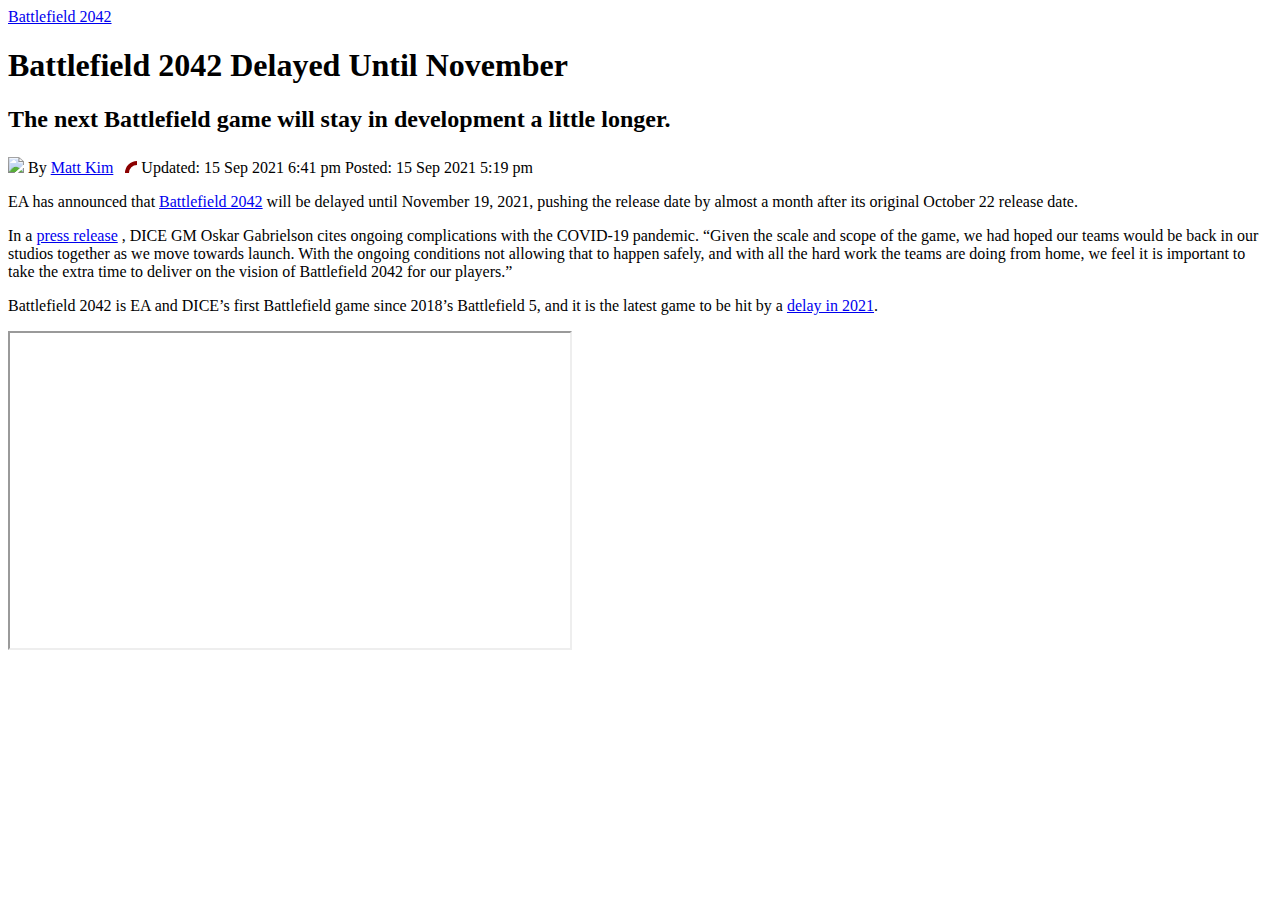
==== index.html @ d9a2b5fd "My First Commit" ====
<!DOCTYPE html>
<html lang="en">
  <head>
    <title>Battlefield 2042 Delayed Until November - IGN</title>
    <meta charset="UTF-8" />
  </head>
  <body>
    <a href="https://www.ign.com/games/battlefield-2042">Battlefield 2042</a>
    <h1>Battlefield 2042 Delayed Until November</h1>
    <h2>The next Battlefield game will stay in development a little longer.</h2>
    <p>
      <img src="https://assets-prd.ignimgs.com/avatars/5d1a5cf4fad1f30b0c431809/YZ4A2119-1588349899392.jpg?fit=crop&width=39&height=39" />
      By <a href="https://www.ign.com/person/IGNMattk">Matt Kim</a>
      <g></g>
      <svg width="20" height="20">
        <circle cx="20" cy="20" r="10" stroke="darkred" stroke-width="4" fill="white" />
      </svg>
      <span>Updated: 15 Sep 2021 6:41 pm</span>
      <i></i>
      <span>Posted: 15 Sep 2021 5:19 pm</span>
    </p>
    <div id="divider"></div>
    <p>
      EA has announced that <a href="https://www.ign.com/games/battlefield-2042">Battlefield 2042</a> will be delayed until November 19, 
      2021, pushing the release date by almost a month after its original October 22 release date.
    </p>
    <p>
      In a 
      <a href='https://ir.ea.com/press-releases/press-release-details/2021/Electronic-Arts-Announces-Battlefield-2042-Is-Now-Set-to-Launch-Worldwide-on-November-19-2021/default.aspx'>press release</a>
      , DICE GM Oskar Gabrielson cites ongoing complications with the COVID-19 pandemic. “Given the scale
      and scope of the game, we had hoped our teams would be back in our studios together as we move towards launch. With 
      the ongoing conditions not allowing that to happen safely, and with all the hard work the teams are doing from home, 
      we feel it is important to take the extra time to deliver on the vision of Battlefield 2042 for our players.”
    </p>
    <p>  
      Battlefield 2042 is EA and DICE’s first Battlefield game since 2018’s Battlefield 5, and it is the latest game to 
      be hit by a <a href="www.ign.com/articles/video-game-delays-2021-are-worse-covid">delay in 2021</a>.
    </p>
    <!-- <video width="320" height="240" src="https://www.youtube.com/watch?v=WomAGoEh-Ss&ab_channel=Battlefield" thumbnail="https://i.ytimg.com/vi/WomAGoEh-Ss/hq720.jpg?sqp=-oaymwEcCNAFEJQDSFXyq4qpAw4IARUAAIhCGAFwAcABBg==&rs=AOn4CLC_Q8N8CbV4AF9X8fu3vHUUQF7iDQ"></video>-->
    <iframe 
      width="560" height="315" src="https://www.youtube.com/embed/WomAGoEh-Ss" title="Battlefield 2042 - 
      Desert Storm Gameplay Trailer"
    >
    </iframe>
  </body>
</html>
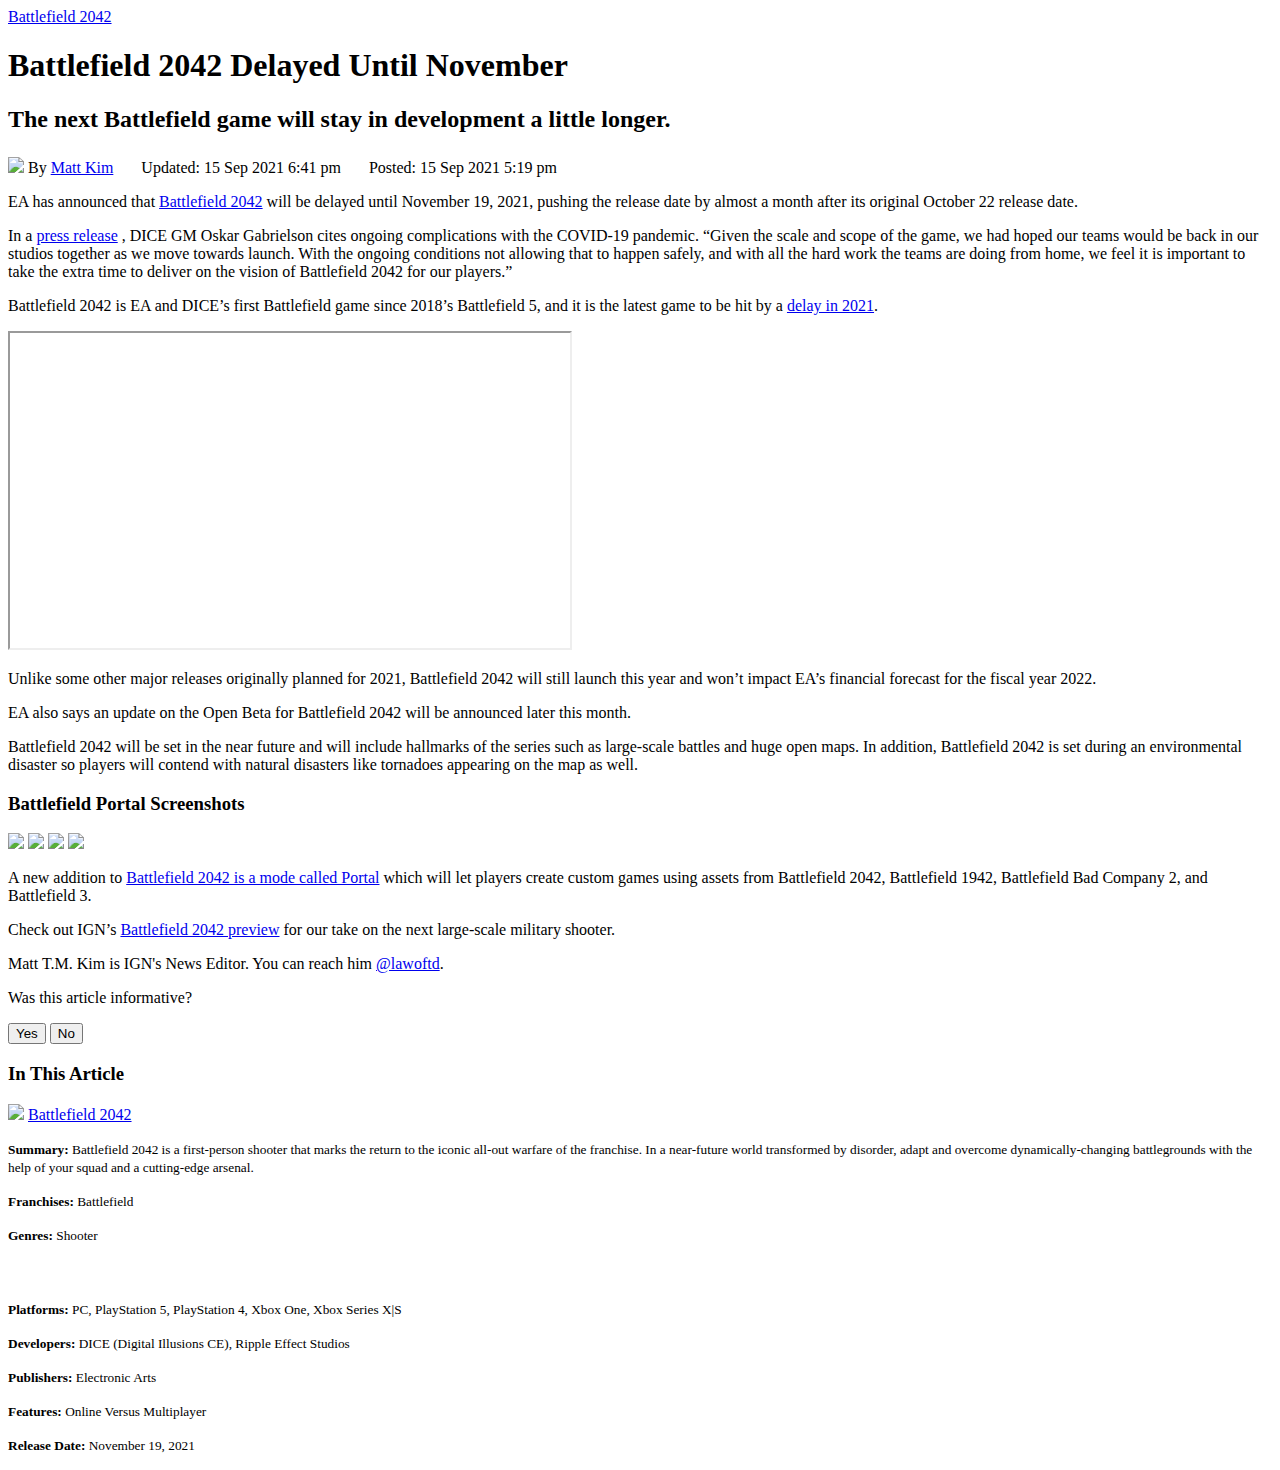
==== commit c3f10eaa: "Added missing tags" ====
--- a/index.html
+++ b/index.html
@@ -5,42 +5,131 @@
     <meta charset="UTF-8" />
   </head>
   <body>
-    <a href="https://www.ign.com/games/battlefield-2042">Battlefield 2042</a>
-    <h1>Battlefield 2042 Delayed Until November</h1>
-    <h2>The next Battlefield game will stay in development a little longer.</h2>
-    <p>
-      <img src="https://assets-prd.ignimgs.com/avatars/5d1a5cf4fad1f30b0c431809/YZ4A2119-1588349899392.jpg?fit=crop&width=39&height=39" />
-      By <a href="https://www.ign.com/person/IGNMattk">Matt Kim</a>
-      <g></g>
-      <svg width="20" height="20">
-        <circle cx="20" cy="20" r="10" stroke="darkred" stroke-width="4" fill="white" />
-      </svg>
-      <span>Updated: 15 Sep 2021 6:41 pm</span>
-      <i></i>
-      <span>Posted: 15 Sep 2021 5:19 pm</span>
-    </p>
-    <div id="divider"></div>
-    <p>
-      EA has announced that <a href="https://www.ign.com/games/battlefield-2042">Battlefield 2042</a> will be delayed until November 19, 
-      2021, pushing the release date by almost a month after its original October 22 release date.
-    </p>
-    <p>
-      In a 
-      <a href='https://ir.ea.com/press-releases/press-release-details/2021/Electronic-Arts-Announces-Battlefield-2042-Is-Now-Set-to-Launch-Worldwide-on-November-19-2021/default.aspx'>press release</a>
-      , DICE GM Oskar Gabrielson cites ongoing complications with the COVID-19 pandemic. “Given the scale
-      and scope of the game, we had hoped our teams would be back in our studios together as we move towards launch. With 
-      the ongoing conditions not allowing that to happen safely, and with all the hard work the teams are doing from home, 
-      we feel it is important to take the extra time to deliver on the vision of Battlefield 2042 for our players.”
-    </p>
-    <p>  
-      Battlefield 2042 is EA and DICE’s first Battlefield game since 2018’s Battlefield 5, and it is the latest game to 
-      be hit by a <a href="www.ign.com/articles/video-game-delays-2021-are-worse-covid">delay in 2021</a>.
-    </p>
-    <!-- <video width="320" height="240" src="https://www.youtube.com/watch?v=WomAGoEh-Ss&ab_channel=Battlefield" thumbnail="https://i.ytimg.com/vi/WomAGoEh-Ss/hq720.jpg?sqp=-oaymwEcCNAFEJQDSFXyq4qpAw4IARUAAIhCGAFwAcABBg==&rs=AOn4CLC_Q8N8CbV4AF9X8fu3vHUUQF7iDQ"></video>-->
-    <iframe 
-      width="560" height="315" src="https://www.youtube.com/embed/WomAGoEh-Ss" title="Battlefield 2042 - 
-      Desert Storm Gameplay Trailer"
-    >
-    </iframe>
+    <header></header>
+    <article>
+      <a href="https://www.ign.com/games/battlefield-2042">Battlefield 2042</a>
+      <h1>Battlefield 2042 Delayed Until November</h1>
+      <h2>The next Battlefield game will stay in development a little longer.</h2>
+      <p>
+        <img src="https://assets-prd.ignimgs.com/avatars/5d1a5cf4fad1f30b0c431809/YZ4A2119-1588349899392.jpg?fit=crop&width=39&height=39" />
+        By <a href="https://www.ign.com/person/IGNMattk">Matt Kim</a>
+        <g></g>
+        <svg width="20" height="20"></svg>
+        <span>Updated: 15 Sep 2021 6:41 pm</span>
+        <svg width="20" height="20"></svg>
+        <span>Posted: 15 Sep 2021 5:19 pm</span>
+      </p>
+      <div class="divider"></div>
+      <p>
+        EA has announced that <a href="https://www.ign.com/games/battlefield-2042">Battlefield 2042</a> will be delayed until November 19, 
+        2021, pushing the release date by almost a month after its original October 22 release date.
+      </p>
+      <p>
+        In a 
+        <a href='https://ir.ea.com/press-releases/press-release-details/2021/Electronic-Arts-Announces-Battlefield-2042-Is-Now-Set-to-Launch-Worldwide-on-November-19-2021/default.aspx'>press release</a>
+        , DICE GM Oskar Gabrielson cites ongoing complications with the COVID-19 pandemic. “Given the scale
+        and scope of the game, we had hoped our teams would be back in our studios together as we move towards launch. With 
+        the ongoing conditions not allowing that to happen safely, and with all the hard work the teams are doing from home, 
+        we feel it is important to take the extra time to deliver on the vision of Battlefield 2042 for our players.”
+      </p>
+      <p>  
+        Battlefield 2042 is EA and DICE’s first Battlefield game since 2018’s Battlefield 5, and it is the latest game to 
+        be hit by a <a href="https://www.ign.com/articles/video-game-delays-2021-are-worse-covid">delay in 2021</a>.
+      </p>
+      <!-- <video width="320" height="240" src="https://www.youtube.com/watch?v=WomAGoEh-Ss&ab_channel=Battlefield" thumbnail="https://i.ytimg.com/vi/WomAGoEh-Ss/hq720.jpg?sqp=-oaymwEcCNAFEJQDSFXyq4qpAw4IARUAAIhCGAFwAcABBg==&rs=AOn4CLC_Q8N8CbV4AF9X8fu3vHUUQF7iDQ"></video>-->
+      <iframe 
+        width="560" height="315" src="https://www.youtube.com/embed/WomAGoEh-Ss" title="Battlefield 2042 - 
+        Desert Storm Gameplay Trailer"
+      >
+      </iframe>
+      <p>
+        Unlike some other major releases originally planned for 2021, Battlefield 2042 will still launch this year and won’t 
+        impact EA’s financial forecast for the fiscal year 2022.
+      </p>
+      <p>
+        EA also says an update on the Open Beta for Battlefield 2042 will be announced later this month.
+      </p>
+      <p>
+        Battlefield 2042 will be set in the near future and will include hallmarks of the series such as large-scale battles and huge open maps. In addition, Battlefield 2042 is set 
+        during an environmental disaster so players will contend with natural disasters like tornadoes appearing on the map as well.
+      </p>
+      <h3>Battlefield Portal Screenshots</h3>
+      <img src="https://assets-prd.ignimgs.com/2021/07/21/kin-portal-screenshot-01-battleofthebulge-1920x1080-nologo-36533960f60d021e8f38-29120425-1626891905781.png?crop=16%3A9&width=888" />
+      <img src="https://assets-prd.ignimgs.com/2021/07/21/kin-portal-screenshot-01-battleofthebulge-1920x1080-36533960f60d71d91763-30707811-1626891905782.png?width=158&crop=16%3A9" />
+      <img src="https://assets-prd.ignimgs.com/2021/07/21/kin-portal-screenshot-02-elalamein-1920x1080-nologo-36533960f60d011d03e2-08465894-1626891905783.png?width=158&crop=16%3A9" />
+      <img src="https://assets-prd.ignimgs.com/2021/07/21/kin-portal-screenshot-03-aricaharbor-1920x1080-nologo-36533960f60d02a23aa4-55833729-1626891905784.png?width=158&crop=16%3A9" />
+      <p>
+        A new addition to <a href="https://www.ign.com/articles/battlefield-2042-portal-lets-you-remix-classic-battlefield-in-insane-ways">Battlefield 2042 is a mode called Portal</a>
+        which will let players create custom games using assets from Battlefield 2042, Battlefield 1942, Battlefield Bad Company 2, and Battlefield 3.
+      </p>
+      <p>
+        Check out IGN’s <a href="https://www.ign.com/articles/battlefield-2042-first-look-preview-man-vs-man-vs-nature">Battlefield 2042 preview</a> for our take on the next large-scale military shooter.
+      </p>
+      <div class="dividerRed"></div>
+      <p>Matt T.M. Kim is IGN's News Editor. You can reach him <a href="https://twitter.com/LawofTD">@lawoftd</a>.</p>
+      <div class="divider"></div>
+      <p>Was this article informative?</p>
+      <button>Yes</button>
+      <button>No</button>
+      <div class="divider"></div>
+      <h3>In This Article</h3>
+      <img src="https://assets-prd.ignimgs.com/2021/06/09/battlefield-2042-button-fin-1623262719242.jpg?width=188" />
+      <a href="https://www.ign.com/games/battlefield-2042">Battlefield 2042</a>
+      <p>
+        <small>
+          <b>Summary: </b>
+          <span>
+            Battlefield 2042 is a first-person shooter that marks the return to the iconic all-out warfare of the franchise. 
+            In a near-future world transformed by disorder, adapt and overcome dynamically-changing battlegrounds with the help 
+            of your squad and a cutting-edge arsenal. 
+          </span>
+        </small>
+      </p>
+      <p>
+        <small>
+          <b>Franchises: </b>
+          <span>Battlefield</span>
+        </small>
+      </p>
+      <p>
+        <small>
+          <b>Genres: </b>
+          <span>Shooter</span>
+        </small>
+      </p>
+      <svg width="20" height="20"></svg>
+      <div class="dividerVertical"></div>
+      <p>
+        <small>
+          <b>Platforms: </b>
+          <span>PC, PlayStation 5, PlayStation 4, Xbox One, Xbox Series X|S</span>
+        </small>
+      </p>
+      <p>
+        <small>
+          <b>Developers: </b>
+          <span>DICE (Digital Illusions CE), Ripple Effect Studios</span>
+        </small>
+      </p>
+      <p>
+        <small>
+          <b>Publishers: </b>
+          <span>Electronic Arts</span>
+        </small>
+      </p>
+      <p>
+        <small>
+          <b>Features: </b>
+          <span>Online Versus Multiplayer</span>
+        </small>
+      </p>
+      <p>
+        <small>
+          <b>Release Date: </b>
+          <span>November 19, 2021</span>
+        </small>
+      </p>
+    </article>
+    <footer></footer>
   </body>
 </html>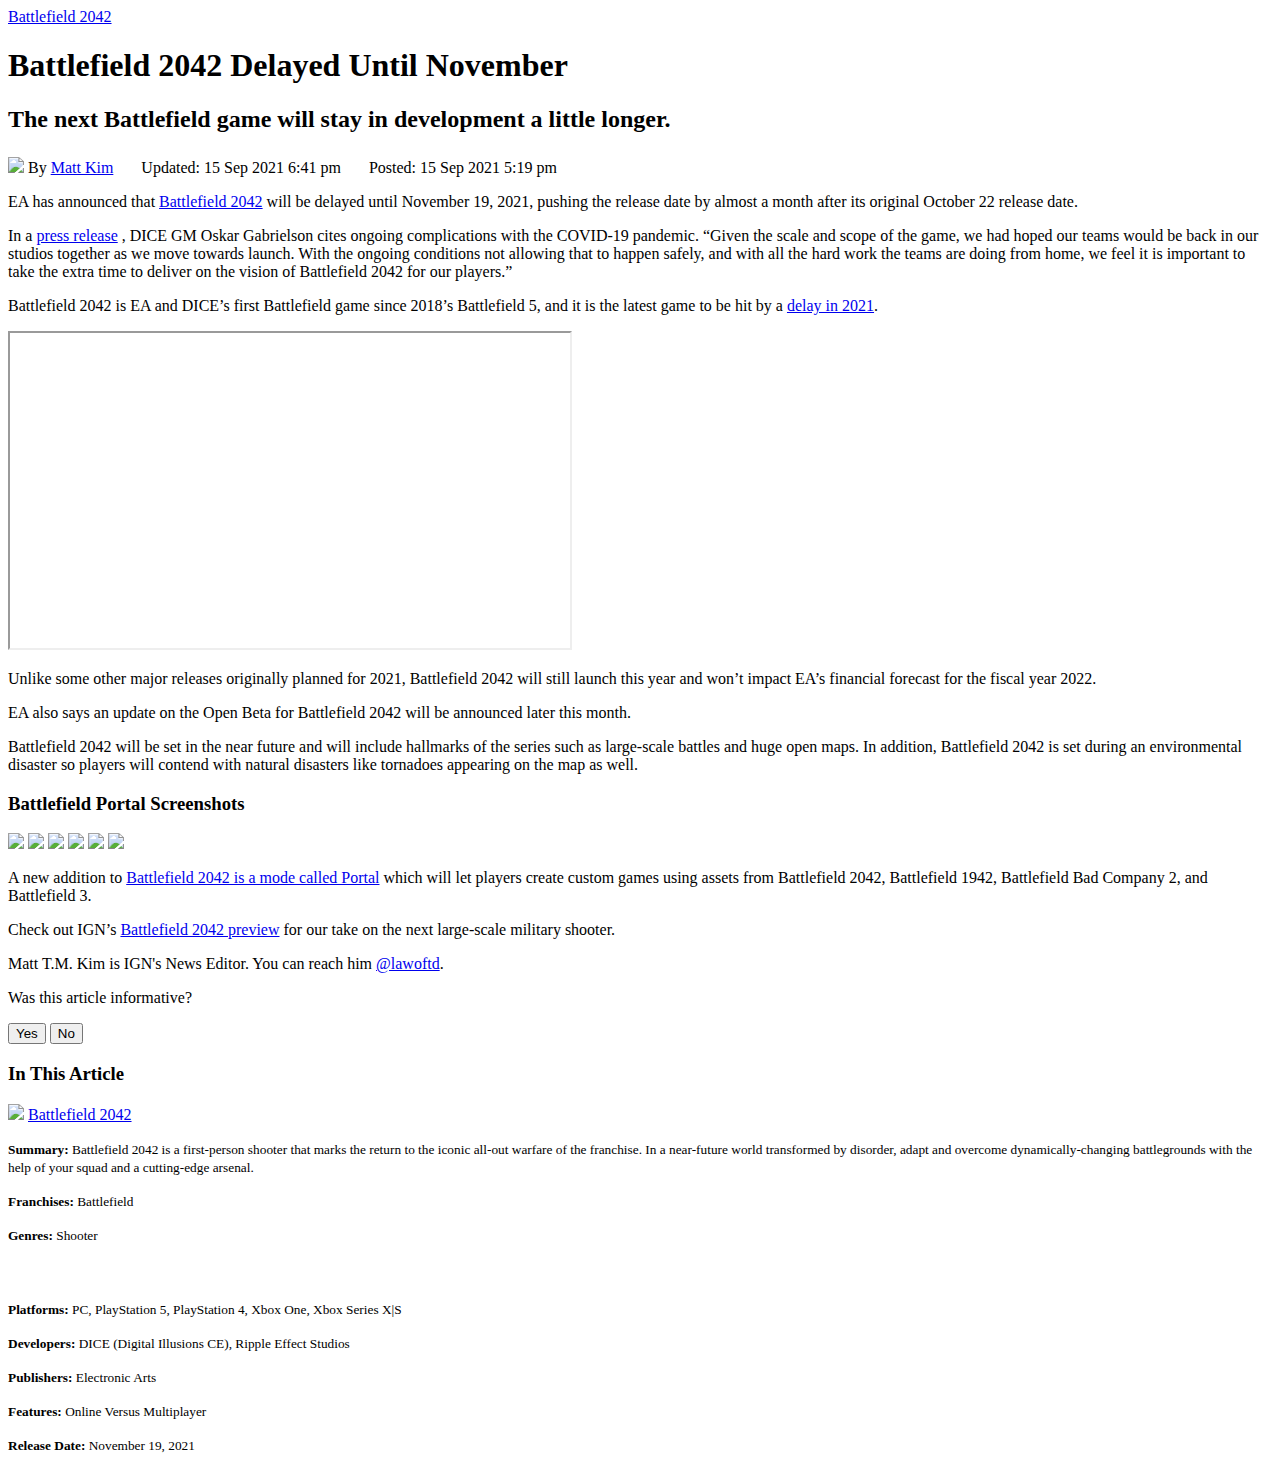
==== commit 1c0f6fb3: "Added missing imgs" ====
--- a/index.html
+++ b/index.html
@@ -57,6 +57,8 @@
       <img src="https://assets-prd.ignimgs.com/2021/07/21/kin-portal-screenshot-01-battleofthebulge-1920x1080-nologo-36533960f60d021e8f38-29120425-1626891905781.png?crop=16%3A9&width=888" />
       <img src="https://assets-prd.ignimgs.com/2021/07/21/kin-portal-screenshot-01-battleofthebulge-1920x1080-36533960f60d71d91763-30707811-1626891905782.png?width=158&crop=16%3A9" />
       <img src="https://assets-prd.ignimgs.com/2021/07/21/kin-portal-screenshot-02-elalamein-1920x1080-nologo-36533960f60d011d03e2-08465894-1626891905783.png?width=158&crop=16%3A9" />
+      <img src="https://assets-prd.ignimgs.com/2021/07/21/kin-portal-screenshot-02-elalamein-1920x1080-nologo-36533960f60d011d03e2-08465894-1626891905783.png?width=158&crop=16%3A9" />
+      <img src="https://assets-prd.ignimgs.com/2021/07/21/kin-portal-screenshot-03-aricaharbor-1920x1080-nologo-36533960f60d02a23aa4-55833729-1626891905784.png?width=158&crop=16%3A9" />
       <img src="https://assets-prd.ignimgs.com/2021/07/21/kin-portal-screenshot-03-aricaharbor-1920x1080-nologo-36533960f60d02a23aa4-55833729-1626891905784.png?width=158&crop=16%3A9" />
       <p>
         A new addition to <a href="https://www.ign.com/articles/battlefield-2042-portal-lets-you-remix-classic-battlefield-in-insane-ways">Battlefield 2042 is a mode called Portal</a>
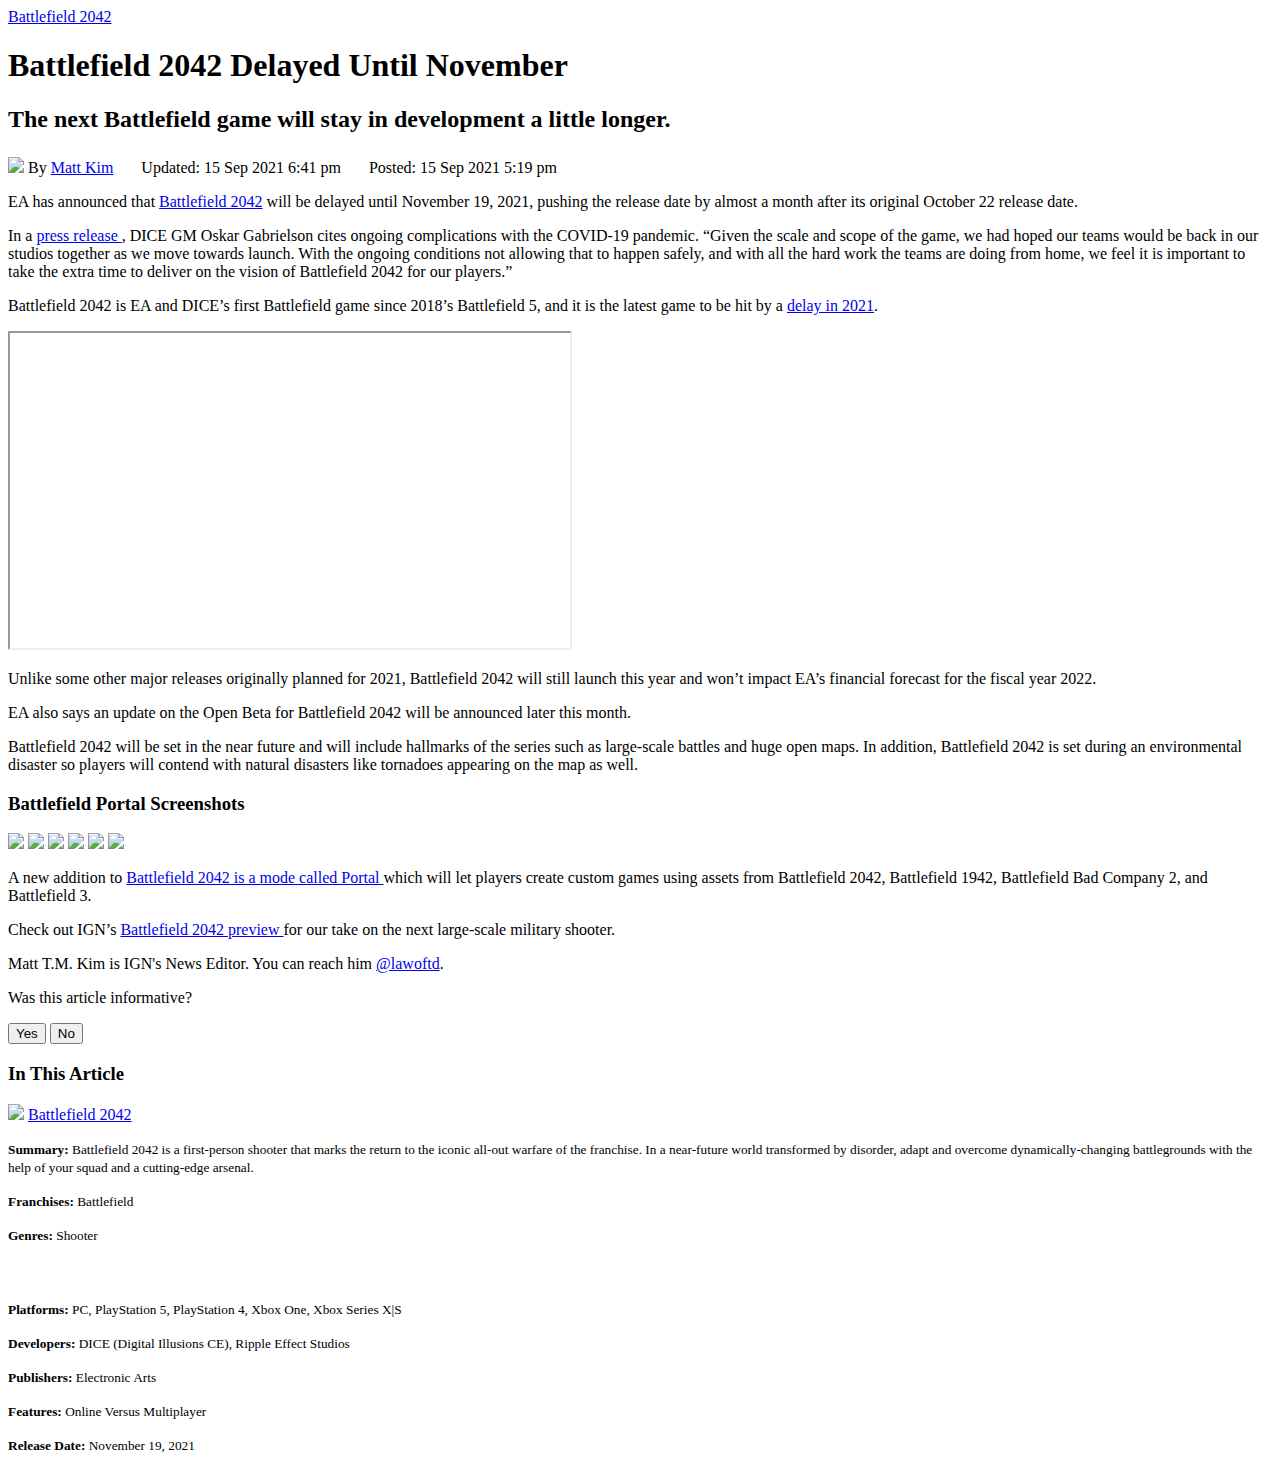
==== commit 9061b3e4: "Spaces and indented fix" ====
--- a/index.html
+++ b/index.html
@@ -1,8 +1,8 @@
 <!DOCTYPE html>
 <html lang="en">
   <head>
+    <meta charset="UTF-8" />
     <title>Battlefield 2042 Delayed Until November - IGN</title>
-    <meta charset="UTF-8" />
   </head>
   <body>
     <header></header>
@@ -10,48 +10,56 @@
       <a href="https://www.ign.com/games/battlefield-2042">Battlefield 2042</a>
       <h1>Battlefield 2042 Delayed Until November</h1>
       <h2>The next Battlefield game will stay in development a little longer.</h2>
-      <p>
-        <img src="https://assets-prd.ignimgs.com/avatars/5d1a5cf4fad1f30b0c431809/YZ4A2119-1588349899392.jpg?fit=crop&width=39&height=39" />
-        By <a href="https://www.ign.com/person/IGNMattk">Matt Kim</a>
-        <g></g>
-        <svg width="20" height="20"></svg>
-        <span>Updated: 15 Sep 2021 6:41 pm</span>
-        <svg width="20" height="20"></svg>
-        <span>Posted: 15 Sep 2021 5:19 pm</span>
-      </p>
+      <section>
+        <p>
+          <img src="https://assets-prd.ignimgs.com/avatars/5d1a5cf4fad1f30b0c431809/YZ4A2119-1588349899392.jpg?fit=crop&width=39&height=39" />
+          By <a href="https://www.ign.com/person/IGNMattk">Matt Kim</a>
+          <g></g>
+          <svg width="20" height="20"></svg>
+          <span>Updated: 15 Sep 2021 6:41 pm</span>
+          <svg width="20" height="20"></svg>
+          <span>Posted: 15 Sep 2021 5:19 pm</span>
+        </p>
+      </section>
       <div class="divider"></div>
       <p>
-        EA has announced that <a href="https://www.ign.com/games/battlefield-2042">Battlefield 2042</a> will be delayed until November 19, 
-        2021, pushing the release date by almost a month after its original October 22 release date.
+        EA has announced that <a href="https://www.ign.com/games/battlefield-2042">Battlefield 2042</a>
+        will be delayed until November 19, 2021, pushing the release date by almost a month after its original
+        October 22 release date.
       </p>
       <p>
-        In a 
-        <a href='https://ir.ea.com/press-releases/press-release-details/2021/Electronic-Arts-Announces-Battlefield-2042-Is-Now-Set-to-Launch-Worldwide-on-November-19-2021/default.aspx'>press release</a>
+        In a
+        <a 
+          href='https://ir.ea.com/press-releases/press-release-details/2021/Electronic-Arts-Announces-Battlefield-2042-Is-Now-Set-to-Launch-Worldwide-on-November-19-2021/default.aspx'>
+          press release
+        </a>
         , DICE GM Oskar Gabrielson cites ongoing complications with the COVID-19 pandemic. “Given the scale
-        and scope of the game, we had hoped our teams would be back in our studios together as we move towards launch. With 
-        the ongoing conditions not allowing that to happen safely, and with all the hard work the teams are doing from home, 
-        we feel it is important to take the extra time to deliver on the vision of Battlefield 2042 for our players.”
+        and scope of the game, we had hoped our teams would be back in our studios together as we move towards launch.
+        With the ongoing conditions not allowing that to happen safely, and with all the hard work the teams are
+        doing from home, we feel it is important to take the extra time to deliver on the vision of Battlefield 2042
+        for our players.”
       </p>
-      <p>  
-        Battlefield 2042 is EA and DICE’s first Battlefield game since 2018’s Battlefield 5, and it is the latest game to 
-        be hit by a <a href="https://www.ign.com/articles/video-game-delays-2021-are-worse-covid">delay in 2021</a>.
+      <p>
+        Battlefield 2042 is EA and DICE’s first Battlefield game since 2018’s Battlefield 5, and it is the latest game
+        to be hit by a <a href="https://www.ign.com/articles/video-game-delays-2021-are-worse-covid">delay in 2021</a>.
       </p>
-      <!-- <video width="320" height="240" src="https://www.youtube.com/watch?v=WomAGoEh-Ss&ab_channel=Battlefield" thumbnail="https://i.ytimg.com/vi/WomAGoEh-Ss/hq720.jpg?sqp=-oaymwEcCNAFEJQDSFXyq4qpAw4IARUAAIhCGAFwAcABBg==&rs=AOn4CLC_Q8N8CbV4AF9X8fu3vHUUQF7iDQ"></video>-->
-      <iframe 
-        width="560" height="315" src="https://www.youtube.com/embed/WomAGoEh-Ss" title="Battlefield 2042 - 
+      <!-- <video width="320" height="240" src="https://www.ign.com/7e740c99-2000-4de9-9c60-1d4cde0ec346" thumbnail="https://i.ytimg.com/vi/WomAGoEh-Ss/hq720.jpg?sqp=-oaymwEcCNAFEJQDSFXyq4qpAw4IARUAAIhCGAFwAcABBg==&rs=AOn4CLC_Q8N8CbV4AF9X8fu3vHUUQF7iDQ"></video>-->
+      <iframe
+        width="560" height="315" src="https://www.youtube.com/embed/WomAGoEh-Ss" title="Battlefield 2042 -
         Desert Storm Gameplay Trailer"
       >
       </iframe>
       <p>
-        Unlike some other major releases originally planned for 2021, Battlefield 2042 will still launch this year and won’t 
-        impact EA’s financial forecast for the fiscal year 2022.
+        Unlike some other major releases originally planned for 2021, Battlefield 2042 will still launch this year
+        and won’t impact EA’s financial forecast for the fiscal year 2022.
       </p>
       <p>
         EA also says an update on the Open Beta for Battlefield 2042 will be announced later this month.
       </p>
       <p>
-        Battlefield 2042 will be set in the near future and will include hallmarks of the series such as large-scale battles and huge open maps. In addition, Battlefield 2042 is set 
-        during an environmental disaster so players will contend with natural disasters like tornadoes appearing on the map as well.
+        Battlefield 2042 will be set in the near future and will include hallmarks of the series such as large-scale
+        battles and huge open maps. In addition, Battlefield 2042 is set during an environmental disaster so players
+        will contend with natural disasters like tornadoes appearing on the map as well.
       </p>
       <h3>Battlefield Portal Screenshots</h3>
       <img src="https://assets-prd.ignimgs.com/2021/07/21/kin-portal-screenshot-01-battleofthebulge-1920x1080-nologo-36533960f60d021e8f38-29120425-1626891905781.png?crop=16%3A9&width=888" />
@@ -61,76 +69,90 @@
       <img src="https://assets-prd.ignimgs.com/2021/07/21/kin-portal-screenshot-03-aricaharbor-1920x1080-nologo-36533960f60d02a23aa4-55833729-1626891905784.png?width=158&crop=16%3A9" />
       <img src="https://assets-prd.ignimgs.com/2021/07/21/kin-portal-screenshot-03-aricaharbor-1920x1080-nologo-36533960f60d02a23aa4-55833729-1626891905784.png?width=158&crop=16%3A9" />
       <p>
-        A new addition to <a href="https://www.ign.com/articles/battlefield-2042-portal-lets-you-remix-classic-battlefield-in-insane-ways">Battlefield 2042 is a mode called Portal</a>
-        which will let players create custom games using assets from Battlefield 2042, Battlefield 1942, Battlefield Bad Company 2, and Battlefield 3.
+        A new addition to
+        <a 
+          href="https://www.ign.com/articles/battlefield-2042-portal-lets-you-remix-classic-battlefield-in-insane-ways">
+          Battlefield 2042 is a mode called Portal
+        </a>
+        which will let players create custom games using assets from Battlefield 2042, Battlefield 1942, Battlefield
+        Bad Company 2, and Battlefield 3.
       </p>
       <p>
-        Check out IGN’s <a href="https://www.ign.com/articles/battlefield-2042-first-look-preview-man-vs-man-vs-nature">Battlefield 2042 preview</a> for our take on the next large-scale military shooter.
+        Check out IGN’s
+        <a 
+          href="https://www.ign.com/articles/battlefield-2042-first-look-preview-man-vs-man-vs-nature">
+          Battlefield 2042 preview
+        </a>
+         for our take on the next large-scale military shooter.
       </p>
       <div class="dividerRed"></div>
       <p>Matt T.M. Kim is IGN's News Editor. You can reach him <a href="https://twitter.com/LawofTD">@lawoftd</a>.</p>
       <div class="divider"></div>
-      <p>Was this article informative?</p>
-      <button>Yes</button>
-      <button>No</button>
+      <section>
+        <p>Was this article informative?</p>
+        <button>Yes</button>
+        <button>No</button>
+      </section>
       <div class="divider"></div>
       <h3>In This Article</h3>
-      <img src="https://assets-prd.ignimgs.com/2021/06/09/battlefield-2042-button-fin-1623262719242.jpg?width=188" />
-      <a href="https://www.ign.com/games/battlefield-2042">Battlefield 2042</a>
-      <p>
-        <small>
-          <b>Summary: </b>
-          <span>
-            Battlefield 2042 is a first-person shooter that marks the return to the iconic all-out warfare of the franchise. 
-            In a near-future world transformed by disorder, adapt and overcome dynamically-changing battlegrounds with the help 
-            of your squad and a cutting-edge arsenal. 
-          </span>
-        </small>
-      </p>
-      <p>
-        <small>
-          <b>Franchises: </b>
-          <span>Battlefield</span>
-        </small>
-      </p>
-      <p>
-        <small>
-          <b>Genres: </b>
-          <span>Shooter</span>
-        </small>
-      </p>
-      <svg width="20" height="20"></svg>
-      <div class="dividerVertical"></div>
-      <p>
-        <small>
-          <b>Platforms: </b>
-          <span>PC, PlayStation 5, PlayStation 4, Xbox One, Xbox Series X|S</span>
-        </small>
-      </p>
-      <p>
-        <small>
-          <b>Developers: </b>
-          <span>DICE (Digital Illusions CE), Ripple Effect Studios</span>
-        </small>
-      </p>
-      <p>
-        <small>
-          <b>Publishers: </b>
-          <span>Electronic Arts</span>
-        </small>
-      </p>
-      <p>
-        <small>
-          <b>Features: </b>
-          <span>Online Versus Multiplayer</span>
-        </small>
-      </p>
-      <p>
-        <small>
-          <b>Release Date: </b>
-          <span>November 19, 2021</span>
-        </small>
-      </p>
+      <section>
+        <img src="https://assets-prd.ignimgs.com/2021/06/09/battlefield-2042-button-fin-1623262719242.jpg?width=188" />
+        <a href="https://www.ign.com/games/battlefield-2042">Battlefield 2042</a>
+        <p>
+          <small>
+            <b>Summary: </b>
+            <span>
+               Battlefield 2042 is a first-person shooter that marks the return to the iconic all-out warfare of
+               the franchise. In a near-future world transformed by disorder, adapt and overcome dynamically-changing
+               battlegrounds with the help of your squad and a cutting-edge arsenal.
+            </span>
+          </small>
+        </p>
+        <p>
+          <small>
+            <b>Franchises: </b>
+            <span>Battlefield</span>
+          </small>
+        </p>
+        <p>
+          <small>
+            <b>Genres: </b>
+            <span>Shooter</span>
+          </small>
+        </p>
+        <svg width="20" height="20"></svg>
+        <div class="dividerVertical"></div>
+        <p>
+          <small>
+            <b>Platforms: </b>
+            <span>PC, PlayStation 5, PlayStation 4, Xbox One, Xbox Series X|S</span>
+          </small>
+        </p>
+        <p>
+          <small>
+            <b>Developers: </b>
+            <span>DICE (Digital Illusions CE), Ripple Effect Studios</span>
+          </small>
+        </p>
+        <p>
+          <small>
+            <b>Publishers: </b>
+            <span>Electronic Arts</span>
+          </small>
+        </p>
+        <p>
+          <small>
+            <b>Features: </b>
+            <span>Online Versus Multiplayer</span>
+          </small>
+        </p>
+        <p>
+          <small>
+            <b>Release Date: </b>
+            <span>November 19, 2021</span>
+          </small>
+        </p>
+      </section>
     </article>
     <footer></footer>
   </body>
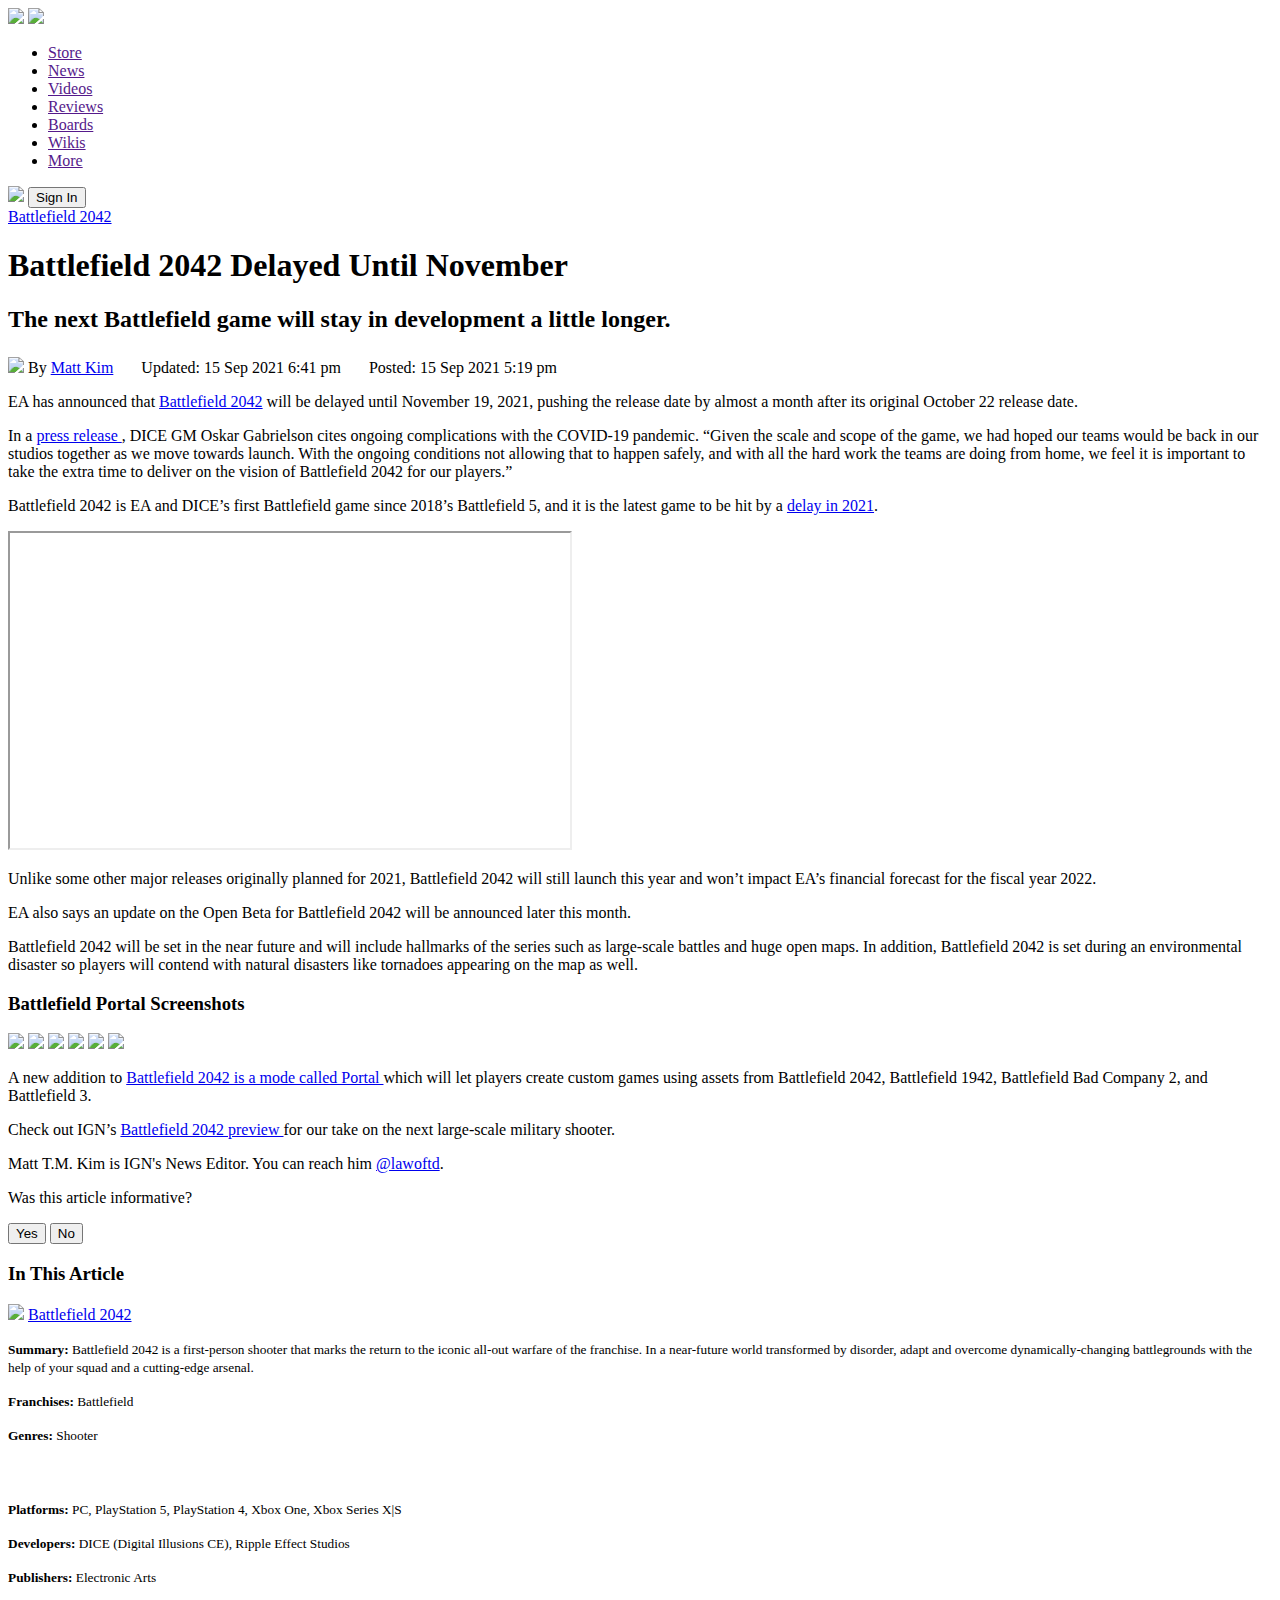
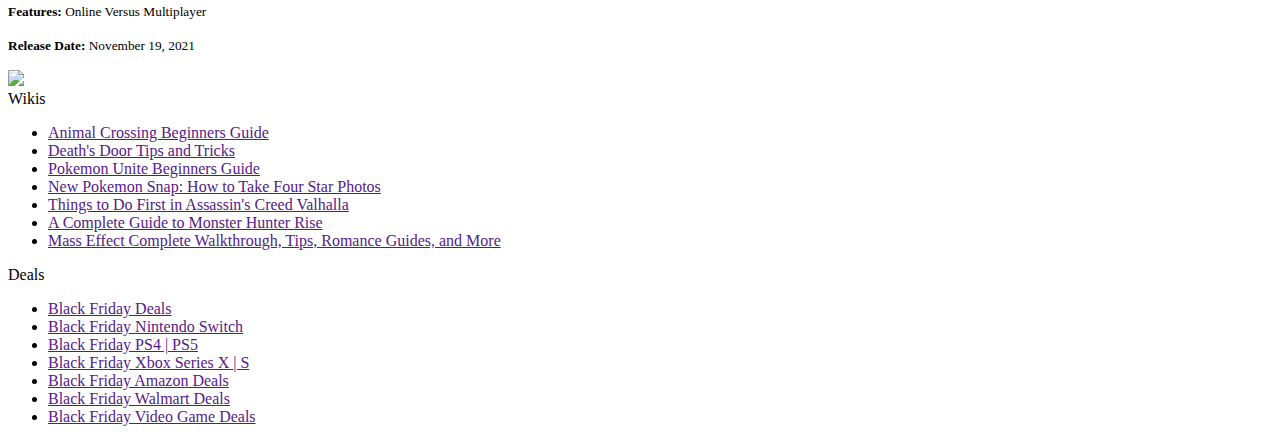
==== commit 43c0d4ab: "Added header and footer" ====
--- a/index.html
+++ b/index.html
@@ -5,7 +5,27 @@
     <title>Battlefield 2042 Delayed Until November - IGN</title>
   </head>
   <body>
-    <header></header>
+    <header>
+      <span>
+        <a href=""><img src="https://via.placeholder.com/159x48?text=Logo+IGN" /></a>
+        <a href=""><img src="https://via.placeholder.com/48x48?text=25+Anniversary+Logo" /></a>
+      </span>
+      <nav>
+        <ul>
+          <li><a href="">Store</a></li>
+          <li><a href="">News</a></li>
+          <li><a href="">Videos</a></li>
+          <li><a href="">Reviews</a></li>
+          <li><a href="">Boards</a></li>
+          <li><a href="">Wikis</a></li>
+          <li><a href="">More</a></li>
+        </ul>
+      </nav>
+      <nav>
+        <a href=""><img src="https://via.placeholder.com/24?text=Search" /></a>
+        <button>Sign In</button>
+      </nav>
+    </header>
     <article>
       <a href="https://www.ign.com/games/battlefield-2042">Battlefield 2042</a>
       <h1>Battlefield 2042 Delayed Until November</h1>
@@ -14,7 +34,6 @@
         <p>
           <img src="https://assets-prd.ignimgs.com/avatars/5d1a5cf4fad1f30b0c431809/YZ4A2119-1588349899392.jpg?fit=crop&width=39&height=39" />
           By <a href="https://www.ign.com/person/IGNMattk">Matt Kim</a>
-          <g></g>
           <svg width="20" height="20"></svg>
           <span>Updated: 15 Sep 2021 6:41 pm</span>
           <svg width="20" height="20"></svg>
@@ -96,7 +115,7 @@
       <div class="divider"></div>
       <h3>In This Article</h3>
       <section>
-        <img src="https://assets-prd.ignimgs.com/2021/06/09/battlefield-2042-button-fin-1623262719242.jpg?width=188" />
+        <img src="https://assets-prd.ignimgs.com/2021/06/09/battlefield-2042-button-fin-1623262719242.jpg?width=102" />
         <a href="https://www.ign.com/games/battlefield-2042">Battlefield 2042</a>
         <p>
           <small>
@@ -154,6 +173,37 @@
         </p>
       </section>
     </article>
-    <footer></footer>
+    <footer>
+      <div class="divider"></div>
+      <a href=""><img src="https://via.placeholder.com/90x28?text=Logo+IGN" /></a>
+      <div>
+        <span>Wikis</span>
+        <nav>
+          <ul>
+            <li><a href="">Animal Crossing Beginners Guide</a></li>
+            <li><a href="">Death's Door Tips and Tricks</a></li>
+            <li><a href="">Pokemon Unite Beginners Guide</a></li>
+            <li><a href="">New Pokemon Snap: How to Take Four Star Photos</a></li>
+            <li><a href="">Things to Do First in Assassin's Creed Valhalla</a></li>
+            <li><a href="">A Complete Guide to Monster Hunter Rise</a></li>
+            <li><a href="">Mass Effect Complete Walkthrough, Tips, Romance Guides, and More</a></li>
+          </ul>
+        </nav>
+      </div>
+      <div>
+        <span>Deals</span>
+        <nav>
+          <ul>
+            <li><a href="">Black Friday Deals</a></li>
+            <li><a href="">Black Friday Nintendo Switch</a></li>
+            <li><a href="">Black Friday PS4 | PS5</a></li>
+            <li><a href="">Black Friday Xbox Series X | S</a></li>
+            <li><a href="">Black Friday Amazon Deals</a></li>
+            <li><a href="">Black Friday Walmart Deals</a></li>
+            <li><a href="">Black Friday Video Game Deals</a></li>
+          </ul>
+        </nav>
+      </div>
+    </footer>
   </body>
 </html>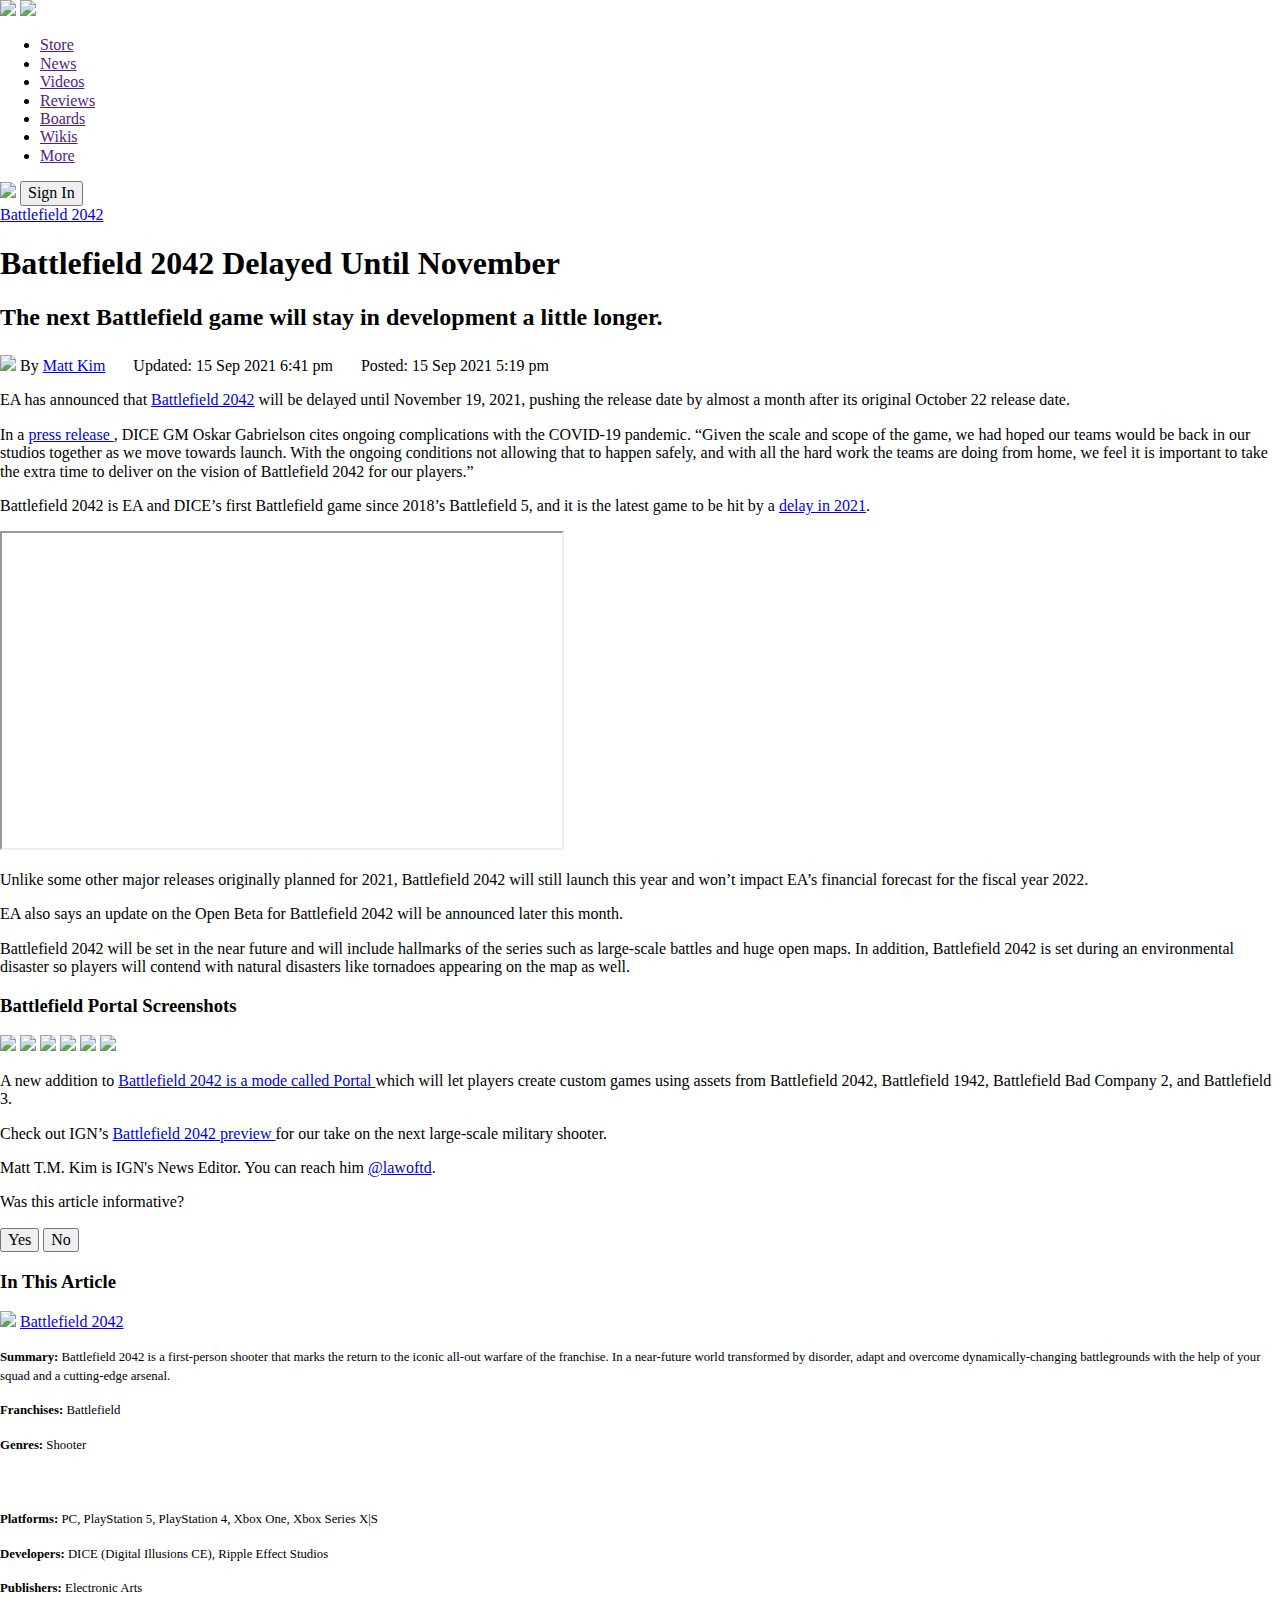
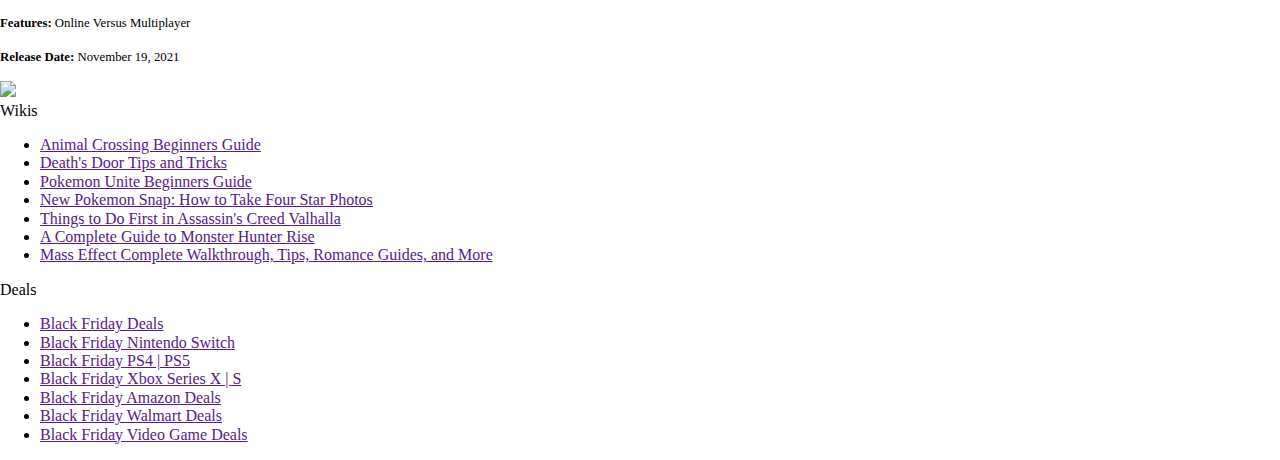
==== commit 6fffb7fe: "Beginning of development of the article N2" ====
--- a/index.html
+++ b/index.html
@@ -1,7 +1,10 @@
 <!DOCTYPE html>
 <html lang="en">
   <head>
-    <meta charset="UTF-8" />
+    <meta charset="UTF-8">
+    <meta http-equiv="X-UA-Compatible" content="IE=edge">
+    <meta name="viewport" content="width=device-width, initial-scale=1.0">
+    <link rel="stylesheet" href="normalizer.css">
     <title>Battlefield 2042 Delayed Until November - IGN</title>
   </head>
   <body>
--- a/normalizer.css
+++ b/normalizer.css
@@ -0,0 +1,349 @@
+/*! normalize.css v8.0.1 | MIT License | github.com/necolas/normalize.css */
+
+/* Document
+   ========================================================================== */
+
+/**
+ * 1. Correct the line height in all browsers.
+ * 2. Prevent adjustments of font size after orientation changes in iOS.
+ */
+
+ html {
+    line-height: 1.15; /* 1 */
+    -webkit-text-size-adjust: 100%; /* 2 */
+  }
+  
+  /* Sections
+     ========================================================================== */
+  
+  /**
+   * Remove the margin in all browsers.
+   */
+  
+  body {
+    margin: 0;
+  }
+  
+  /**
+   * Render the `main` element consistently in IE.
+   */
+  
+  main {
+    display: block;
+  }
+  
+  /**
+   * Correct the font size and margin on `h1` elements within `section` and
+   * `article` contexts in Chrome, Firefox, and Safari.
+   */
+  
+  h1 {
+    font-size: 2em;
+    margin: 0.67em 0;
+  }
+  
+  /* Grouping content
+     ========================================================================== */
+  
+  /**
+   * 1. Add the correct box sizing in Firefox.
+   * 2. Show the overflow in Edge and IE.
+   */
+  
+  hr {
+    box-sizing: content-box; /* 1 */
+    height: 0; /* 1 */
+    overflow: visible; /* 2 */
+  }
+  
+  /**
+   * 1. Correct the inheritance and scaling of font size in all browsers.
+   * 2. Correct the odd `em` font sizing in all browsers.
+   */
+  
+  pre {
+    font-family: monospace, monospace; /* 1 */
+    font-size: 1em; /* 2 */
+  }
+  
+  /* Text-level semantics
+     ========================================================================== */
+  
+  /**
+   * Remove the gray background on active links in IE 10.
+   */
+  
+  a {
+    background-color: transparent;
+  }
+  
+  /**
+   * 1. Remove the bottom border in Chrome 57-
+   * 2. Add the correct text decoration in Chrome, Edge, IE, Opera, and Safari.
+   */
+  
+  abbr[title] {
+    border-bottom: none; /* 1 */
+    text-decoration: underline; /* 2 */
+    text-decoration: underline dotted; /* 2 */
+  }
+  
+  /**
+   * Add the correct font weight in Chrome, Edge, and Safari.
+   */
+  
+  b,
+  strong {
+    font-weight: bolder;
+  }
+  
+  /**
+   * 1. Correct the inheritance and scaling of font size in all browsers.
+   * 2. Correct the odd `em` font sizing in all browsers.
+   */
+  
+  code,
+  kbd,
+  samp {
+    font-family: monospace, monospace; /* 1 */
+    font-size: 1em; /* 2 */
+  }
+  
+  /**
+   * Add the correct font size in all browsers.
+   */
+  
+  small {
+    font-size: 80%;
+  }
+  
+  /**
+   * Prevent `sub` and `sup` elements from affecting the line height in
+   * all browsers.
+   */
+  
+  sub,
+  sup {
+    font-size: 75%;
+    line-height: 0;
+    position: relative;
+    vertical-align: baseline;
+  }
+  
+  sub {
+    bottom: -0.25em;
+  }
+  
+  sup {
+    top: -0.5em;
+  }
+  
+  /* Embedded content
+     ========================================================================== */
+  
+  /**
+   * Remove the border on images inside links in IE 10.
+   */
+  
+  img {
+    border-style: none;
+  }
+  
+  /* Forms
+     ========================================================================== */
+  
+  /**
+   * 1. Change the font styles in all browsers.
+   * 2. Remove the margin in Firefox and Safari.
+   */
+  
+  button,
+  input,
+  optgroup,
+  select,
+  textarea {
+    font-family: inherit; /* 1 */
+    font-size: 100%; /* 1 */
+    line-height: 1.15; /* 1 */
+    margin: 0; /* 2 */
+  }
+  
+  /**
+   * Show the overflow in IE.
+   * 1. Show the overflow in Edge.
+   */
+  
+  button,
+  input { /* 1 */
+    overflow: visible;
+  }
+  
+  /**
+   * Remove the inheritance of text transform in Edge, Firefox, and IE.
+   * 1. Remove the inheritance of text transform in Firefox.
+   */
+  
+  button,
+  select { /* 1 */
+    text-transform: none;
+  }
+  
+  /**
+   * Correct the inability to style clickable types in iOS and Safari.
+   */
+  
+  button,
+  [type="button"],
+  [type="reset"],
+  [type="submit"] {
+    -webkit-appearance: button;
+  }
+  
+  /**
+   * Remove the inner border and padding in Firefox.
+   */
+  
+  button::-moz-focus-inner,
+  [type="button"]::-moz-focus-inner,
+  [type="reset"]::-moz-focus-inner,
+  [type="submit"]::-moz-focus-inner {
+    border-style: none;
+    padding: 0;
+  }
+  
+  /**
+   * Restore the focus styles unset by the previous rule.
+   */
+  
+  button:-moz-focusring,
+  [type="button"]:-moz-focusring,
+  [type="reset"]:-moz-focusring,
+  [type="submit"]:-moz-focusring {
+    outline: 1px dotted ButtonText;
+  }
+  
+  /**
+   * Correct the padding in Firefox.
+   */
+  
+  fieldset {
+    padding: 0.35em 0.75em 0.625em;
+  }
+  
+  /**
+   * 1. Correct the text wrapping in Edge and IE.
+   * 2. Correct the color inheritance from `fieldset` elements in IE.
+   * 3. Remove the padding so developers are not caught out when they zero out
+   *    `fieldset` elements in all browsers.
+   */
+  
+  legend {
+    box-sizing: border-box; /* 1 */
+    color: inherit; /* 2 */
+    display: table; /* 1 */
+    max-width: 100%; /* 1 */
+    padding: 0; /* 3 */
+    white-space: normal; /* 1 */
+  }
+  
+  /**
+   * Add the correct vertical alignment in Chrome, Firefox, and Opera.
+   */
+  
+  progress {
+    vertical-align: baseline;
+  }
+  
+  /**
+   * Remove the default vertical scrollbar in IE 10+.
+   */
+  
+  textarea {
+    overflow: auto;
+  }
+  
+  /**
+   * 1. Add the correct box sizing in IE 10.
+   * 2. Remove the padding in IE 10.
+   */
+  
+  [type="checkbox"],
+  [type="radio"] {
+    box-sizing: border-box; /* 1 */
+    padding: 0; /* 2 */
+  }
+  
+  /**
+   * Correct the cursor style of increment and decrement buttons in Chrome.
+   */
+  
+  [type="number"]::-webkit-inner-spin-button,
+  [type="number"]::-webkit-outer-spin-button {
+    height: auto;
+  }
+  
+  /**
+   * 1. Correct the odd appearance in Chrome and Safari.
+   * 2. Correct the outline style in Safari.
+   */
+  
+  [type="search"] {
+    -webkit-appearance: textfield; /* 1 */
+    outline-offset: -2px; /* 2 */
+  }
+  
+  /**
+   * Remove the inner padding in Chrome and Safari on macOS.
+   */
+  
+  [type="search"]::-webkit-search-decoration {
+    -webkit-appearance: none;
+  }
+  
+  /**
+   * 1. Correct the inability to style clickable types in iOS and Safari.
+   * 2. Change font properties to `inherit` in Safari.
+   */
+  
+  ::-webkit-file-upload-button {
+    -webkit-appearance: button; /* 1 */
+    font: inherit; /* 2 */
+  }
+  
+  /* Interactive
+     ========================================================================== */
+  
+  /*
+   * Add the correct display in Edge, IE 10+, and Firefox.
+   */
+  
+  details {
+    display: block;
+  }
+  
+  /*
+   * Add the correct display in all browsers.
+   */
+  
+  summary {
+    display: list-item;
+  }
+  
+  /* Misc
+     ========================================================================== */
+  
+  /**
+   * Add the correct display in IE 10+.
+   */
+  
+  template {
+    display: none;
+  }
+  
+  /**
+   * Add the correct display in IE 10.
+   */
+  
+  [hidden] {
+    display: none;
+  }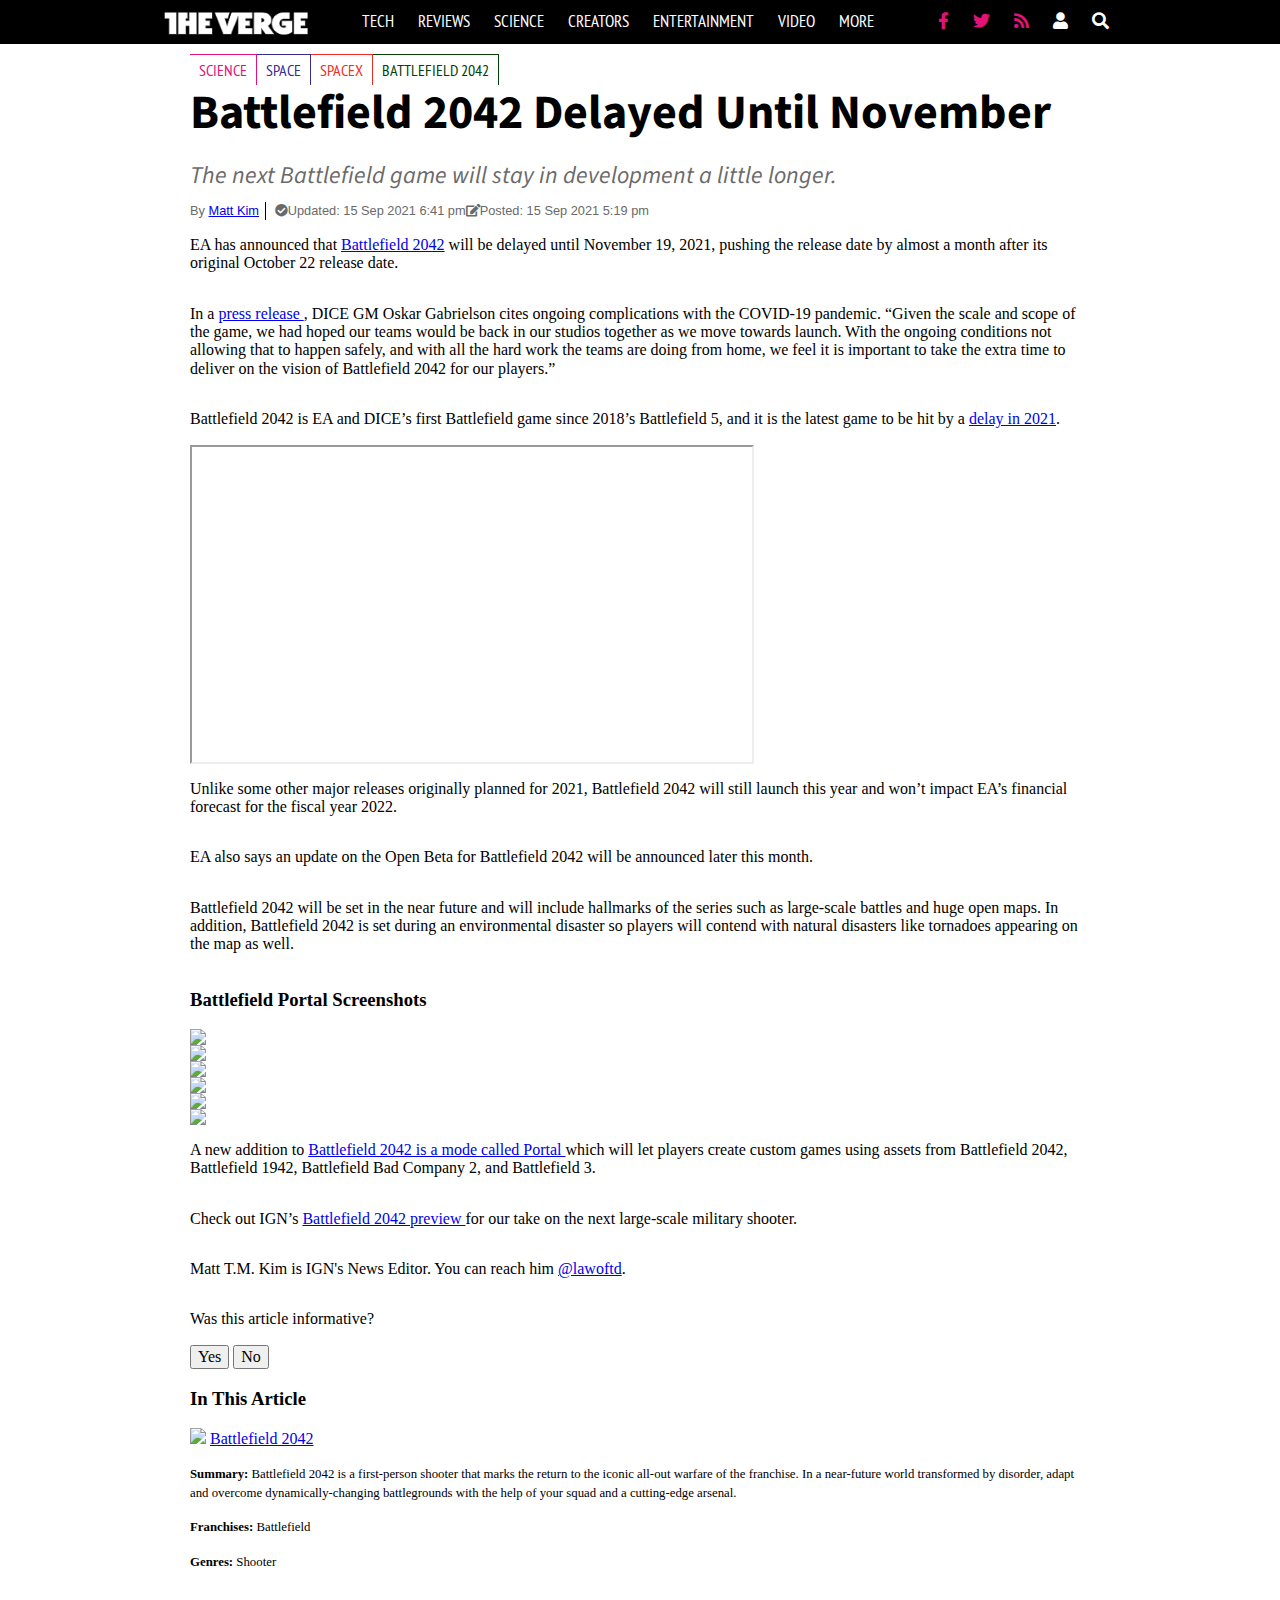
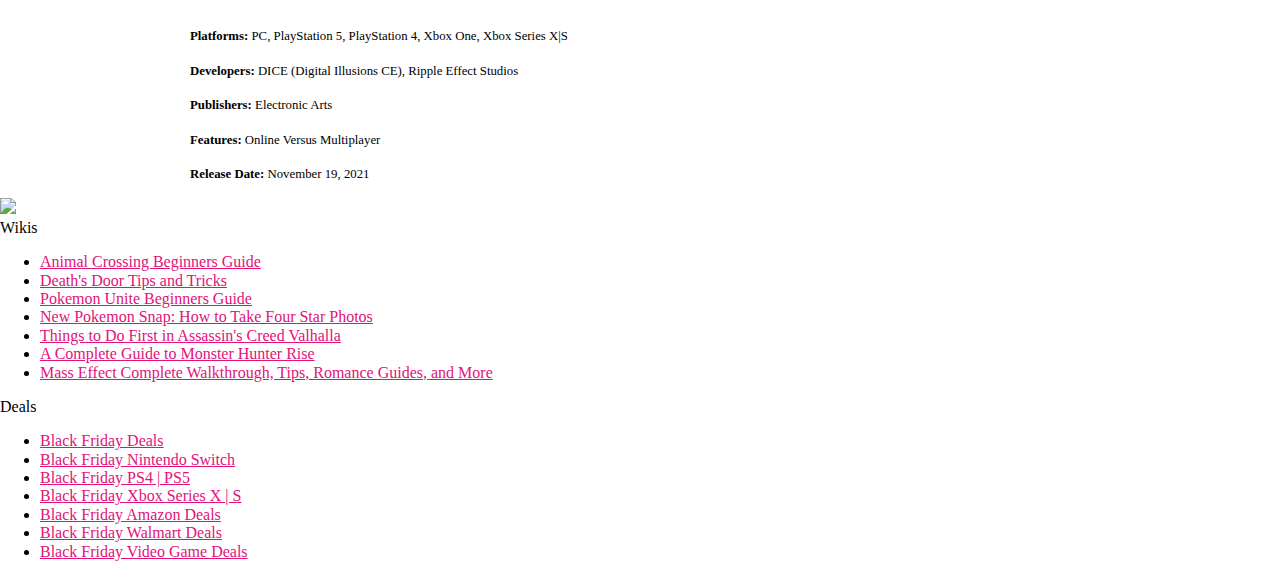
==== commit 70eca6b7: "Article week 2 done" ====
--- a/index.html
+++ b/index.html
@@ -4,44 +4,86 @@
     <meta charset="UTF-8">
     <meta http-equiv="X-UA-Compatible" content="IE=edge">
     <meta name="viewport" content="width=device-width, initial-scale=1.0">
-    <link rel="stylesheet" href="normalizer.css">
+    <link rel="icon" href="./assets/img/favicon-96x96.0.0.ico" sizes="16x16" type="image/png">
     <title>Battlefield 2042 Delayed Until November - IGN</title>
+    <link rel="stylesheet" href="./normalizer.css">
+    <link rel="stylesheet" href="./styles.css">
+
+    <link href="./assets/icons/fontawesome-free-5.15.4-web/css/fontawesome.css" rel="stylesheet">
+    <link href="./assets/icons/fontawesome-free-5.15.4-web/css/brands.css" rel="stylesheet">
+    <link href="./assets/icons/fontawesome-free-5.15.4-web/css/solid.css" rel="stylesheet">
+    <link rel="preconnect" href="https://fonts.googleapis.com">
+    <link rel="preconnect" href="https://fonts.gstatic.com" crossorigin>
+    <link href="https://fonts.googleapis.com/css2?family=PT+Sans+Narrow&display=swap" rel="stylesheet">
+    <link href="https://fonts.googleapis.com/css2?family=Source+Sans+Pro&display=swap" rel="stylesheet">
   </head>
   <body>
-    <header>
-      <span>
-        <a href=""><img src="https://via.placeholder.com/159x48?text=Logo+IGN" /></a>
-        <a href=""><img src="https://via.placeholder.com/48x48?text=25+Anniversary+Logo" /></a>
-      </span>
-      <nav>
-        <ul>
-          <li><a href="">Store</a></li>
-          <li><a href="">News</a></li>
-          <li><a href="">Videos</a></li>
-          <li><a href="">Reviews</a></li>
-          <li><a href="">Boards</a></li>
-          <li><a href="">Wikis</a></li>
-          <li><a href="">More</a></li>
+    <header class="header_Main">
+      <navbar class="header_Navbar">
+        <img class="header_Logo" src="./assets/img/headerTheVerge.png" />
+        <ul class="header_Menu">
+          <li class="header_Menu-Item">Tech</li>
+          <li class="header_Menu-Item">Reviews</li>
+          <li class="header_Menu-Item">Science</li>
+          <li class="header_Menu-Item">Creators</li>
+          <li class="header_Menu-Item">Entertainment</li>
+          <li class="header_Menu-Item">Video</li>
+          <li class="header_Menu-Item">More</li>
         </ul>
-      </nav>
-      <nav>
-        <a href=""><img src="https://via.placeholder.com/24?text=Search" /></a>
-        <button>Sign In</button>
-      </nav>
+        <ul class="header_Menu">
+          <li>
+            <span class="header_Menu-Icon">
+              <a href="https://www.facebook.com/verge"><i class="fab fa-facebook-f color_Icon"></i></a>
+            </span>
+        </li>
+          <li>
+            <span class="header_Menu-Icon">
+              <a href="https://twitter.com/verge"><i class="fab fa-twitter color_Icon"></i></a>
+            </span>
+          </li>
+          <li>
+            <span class="header_Menu-Icon">
+              <a href="https://www.theverge.com/rss/index.xml"><i class="fas fa-rss color_Icon"></i></a>
+            </span>
+          </li>
+        </ul>
+        <div class="header_Menu-Item"><i class="fas fa-user"></i></div>
+        <div class="header_Menu-Item"><i class="fas fa-search"></i></div>
+      </navbar>
     </header>
-    <article>
-      <a href="https://www.ign.com/games/battlefield-2042">Battlefield 2042</a>
+    <article class="article_Main">
+      <ul class="article_Main-List">
+        <li class="article_Main-Tab1">
+          <span class="article_Main-TabText">Science</span>
+        </li>
+        <li class="article_Main-Tab2">
+          <span class="article_Main-TabText">Space</span>
+        </li>
+        <li class="article_Main-Tab3">
+          <span class="article_Main-TabText">SpaceX</span>
+        </li>
+        <li class="article_Main-Tab4">
+          <span class="article_Main-TabText"><a class="article_Main-TabA" href="https://www.ign.com/games/battlefield-2042">Battlefield 2042</a></span>
+        </li>
+      </ul>
       <h1>Battlefield 2042 Delayed Until November</h1>
       <h2>The next Battlefield game will stay in development a little longer.</h2>
       <section>
-        <p>
-          <img src="https://assets-prd.ignimgs.com/avatars/5d1a5cf4fad1f30b0c431809/YZ4A2119-1588349899392.jpg?fit=crop&width=39&height=39" />
-          By <a href="https://www.ign.com/person/IGNMattk">Matt Kim</a>
-          <svg width="20" height="20"></svg>
-          <span>Updated: 15 Sep 2021 6:41 pm</span>
-          <svg width="20" height="20"></svg>
-          <span>Posted: 15 Sep 2021 5:19 pm</span>
-        </p>
+        <div class="credits">
+          <span class="credits_Text">
+            By <a href="https://www.ign.com/person/IGNMattk">Matt Kim</a>
+          </span>
+          <span class="divider_Vertical"></span>
+          <i class="fas fa-check-circle credits_Text"></i>
+          <span class="credits_Text">Updated: 15 Sep 2021 6:41 pm</span>
+          <i class="fas fa-edit credits_Text"></i>
+          <span class="credits_Text">Posted: 15 Sep 2021 5:19 pm</span>
+        
+        </div>
+          
+          
+          
+        
       </section>
       <div class="divider"></div>
       <p>
@@ -52,7 +94,7 @@
       <p>
         In a
         <a 
-          href='https://ir.ea.com/press-releases/press-release-details/2021/Electronic-Arts-Announces-Battlefield-2042-Is-Now-Set-to-Launch-Worldwide-on-November-19-2021/default.aspx'>
+          href="https://ir.ea.com/press-releases/press-release-details/2021/Electronic-Arts-Announces-Battlefield-2042-Is-Now-Set-to-Launch-Worldwide-on-November-19-2021/default.aspx">
           press release
         </a>
         , DICE GM Oskar Gabrielson cites ongoing complications with the COVID-19 pandemic. “Given the scale
@@ -65,7 +107,6 @@
         Battlefield 2042 is EA and DICE’s first Battlefield game since 2018’s Battlefield 5, and it is the latest game
         to be hit by a <a href="https://www.ign.com/articles/video-game-delays-2021-are-worse-covid">delay in 2021</a>.
       </p>
-      <!-- <video width="320" height="240" src="https://www.ign.com/7e740c99-2000-4de9-9c60-1d4cde0ec346" thumbnail="https://i.ytimg.com/vi/WomAGoEh-Ss/hq720.jpg?sqp=-oaymwEcCNAFEJQDSFXyq4qpAw4IARUAAIhCGAFwAcABBg==&rs=AOn4CLC_Q8N8CbV4AF9X8fu3vHUUQF7iDQ"></video>-->
       <iframe
         width="560" height="315" src="https://www.youtube.com/embed/WomAGoEh-Ss" title="Battlefield 2042 -
         Desert Storm Gameplay Trailer"
--- a/styles.css
+++ b/styles.css
@@ -0,0 +1,357 @@
+header {
+  background-color: black;
+}
+
+.header_Main {
+  width: 100%;
+  height: 44px;
+}
+
+.header_Navbar{
+  height: 43px;
+  display: flex;
+  flex-direction: row;
+  justify-content: center;
+  align-items: center;
+}
+
+.header_Logo {
+  height: 25px;
+  width: 147px;
+  padding-top: 3px;
+  padding-left: 4px;
+}
+
+.header_Menu {
+  display: flex;
+  flex-direction: row;
+  list-style-type: none;
+  margin: 0;
+  padding: 0;
+  margin-block-start: 1em;
+  margin-block-end: 1em;
+  margin-inline-start: 0px;
+  margin-inline-end: 0px;
+  padding-inline-start: 40px;
+}
+
+.header_Menu-Item {
+  padding: 0px 12px;
+  color: white;
+  text-transform: uppercase;
+  font-family: 'PT Sans Narrow', sans-serif;
+  font-size: 17px;
+}
+
+.header_Menu-Icon {
+  padding: 0px 12px;
+  color: #e2127A;
+  text-decoration: none;
+  font-size: 17px;
+}
+
+.color_Icon {
+  color: #e2127A;
+}
+
+.article_Main-List {
+  display: flex;
+  flex-direction: row;
+  list-style-type: none;
+  margin-top: 10px;
+  margin-bottom: 0px;
+  padding: 0;
+  font-family: 'PT Sans Narrow', sans-serif;
+  text-transform: uppercase;
+}
+
+.article_Main-Tab1 {
+  padding: 6px 3px;
+  color: #e2127A;
+  border-top: 1px solid #e2127A;
+  border-right: 1px solid #e2127A;
+}
+
+.article_Main-Tab2 {
+  padding: 6px 3px;
+  color: #372b94;
+  border-top: 1px solid #372b94;
+  border-right: 1px solid #372b94;
+}
+
+.article_Main-Tab3{
+  padding: 6px 3px;
+  color: #f02d25;
+  border-top: 1px solid #f02d25;
+  border-right: 1px solid #f02d25;
+}
+
+.article_Main-Tab4{
+  padding: 6px 3px;
+  border-top: 1px solid #024208;
+  border-right: 1px solid #024208;
+}
+
+.article_Main-TabA {
+  text-decoration: none;
+  color: #024208;
+}
+
+.article_Main-TabText{
+  padding: 6px;
+}
+
+.article_Main {
+  margin: 0 auto;
+  max-width: 900px;
+  background-color: #FFF;
+  display: flex;
+  flex-direction: column;
+}
+
+h1 {
+  font-family: 'Source Sans Pro', sans-serif;  letter-spacing: normal;
+  line-height: 1.2;
+  text-transform: none;
+  margin-bottom: .6rem;
+  font-size: 3em;
+  margin-top: 0px;
+}
+
+h2 {
+  font-family: 'Source Sans Pro', sans-serif;  letter-spacing: normal;
+  font-style: italic;
+  font-weight: 400;
+  letter-spacing: normal;
+  line-height: normal;
+  text-transform: none;
+  font-size: 1.5em;
+  color: #6A6A6A;
+  margin-top: 5px;
+  margin-bottom: .6rem;
+}
+
+.credits{
+  display: flex;
+  flex-direction: row;
+  align-items: center;
+}
+
+.credits_Text {
+  font-family: Arial, Helvetica, sans-serif;
+  color: #6A6A6A;
+  font-weight: 300;
+  letter-spacing: normal;
+  font-size: 0.8em;
+}
+
+.credits_Links {
+  color: #e2127A;
+  text-decoration: none;
+}
+
+.images {
+  width: 100%;
+  height: auto;
+}
+
+.divider_Vertical{
+  border-left: 1px solid;
+  content: "";
+  display: inline-block;
+  height: 1.1em;
+  margin: 0 .4em;
+  vertical-align: middle;
+  width: 2px;
+}
+
+.social_Media{
+  display: flex;
+  flex-direction: row;
+  align-items: center;
+  list-style-type: none;
+  margin: 0;
+  padding: 0;
+  margin-block-start: 1em;
+  margin-block-end: 1em;
+  margin-inline-start: 0px;
+  margin-inline-end: 0px;
+}
+
+.social_Media-Facebook{
+  color:#325a97;
+  padding-right: 20px;
+}
+
+.social_Media-Twitter{
+  color:#00aced;
+  padding-right: 20px;
+}
+
+.social_Media-Share{
+  display: flex;
+  align-items: center;
+  color:#6A6A6A;
+  text-decoration: none;
+  text-transform: uppercase;
+  font-family: monospace;
+  font-size: 1.1em;
+}
+
+
+.figcaption_Link-Red {
+  font-family: Helvetica, sans-serif;
+  font-size: 0.8em;
+  color: #e2127A;
+  text-decoration: none;
+}
+
+figcaption {
+  padding-bottom: 5px;
+  border-bottom: 1px solid rgba(88, 85, 85, 0.233);
+
+}
+
+.figcaption_Normal-Text {
+  font-family: Helvetica, sans-serif;
+  font-size: 0.7em;
+  color: #646464;
+  text-decoration: none;
+
+}
+
+.body_Article-Text{
+  font-family: Helvetica, sans-serif;
+  font-size: 1.15em;
+  color: #424242;
+  margin-bottom: 21px;
+  line-height: 1.5em;
+}
+
+.article_Quote-Right{
+  margin-left: 580px;
+  padding: 15px 3px 3px 3px;
+  margin-bottom: 15px;
+  color: #e2127A;
+  border-top: 1px solid #000;
+  border-right: 1px solid #000;
+  font-family: 'PT Sans Narrow', sans-serif;
+  font-size: 1.7em;
+  text-transform: uppercase;
+}
+
+.article_Quote-Left{
+  margin-right: 600px;
+  padding: 15px 3px 3px 3px;
+  margin-bottom: 15px;
+  color: #e2127A;
+  border-top: 1px solid #000;
+  border-right: 1px solid #000;
+  font-family: 'PT Sans Narrow', sans-serif;
+  font-size: 1.7em;
+  text-transform: uppercase;
+}
+
+.links_Text, :visited{
+  text-decoration: none;
+  color: #e2127A;
+}
+
+.releted_Heading {
+  width: 240px;
+  padding: 15px 3px 3px 3px;
+  margin-bottom: 15px;
+  color: #424242;
+  border-top: 1px solid #000;
+  border-right: 1px solid #000;
+  font-family: 'PT Sans Narrow', sans-serif;
+  font-size: 1.7em;
+  text-transform: uppercase;
+}
+
+.releted_Link {
+  font-family: Helvetica, sans-serif;
+}
+
+
+
+
+
+.footer_Main {
+  width: 100%;
+  height: 220px;
+  margin-top: 50px;
+  background-color: black;
+  color: #FFF;
+  font-family: Helvetica, sans-serif;
+  font-size: 13.5px;
+  text-decoration: none;
+}
+
+.footer_Wrapper {
+  width: 100%;
+  display: flex;
+  flex-direction: row;
+  justify-content: center;
+  align-items: center;
+  margin-top: 20px;
+}
+
+.footer_Center{
+  align-items: center;
+  width: 600px;
+  padding-top: 25px;
+}
+
+
+.footer_Main-List {
+  display: flex;
+  flex-direction: row;
+  flex-wrap: wrap;
+  list-style-type: none;
+  
+}
+
+.footer_Main-List > li {
+  padding-right: 10px;
+  padding-bottom: 10px;
+}
+
+.footer_Main-Span {
+  padding-left: 5px;
+}
+
+.footer_Links {
+  color: #e2127A;
+  text-decoration: none;
+  
+}
+
+.footer_Right {
+display: flex;
+width: 350px;
+flex-direction: column;
+justify-content: right;
+align-items: flex-end;
+margin-top: 70px;
+}
+
+.footer_List_Right {
+  
+  display: flex;
+  flex-direction: column;
+  justify-content: right;
+  align-items: flex-end;
+}
+
+.footer_List_Right > li{
+  display: flex;
+  flex-direction: column;
+  list-style-type: none;
+  padding-bottom: 10px;
+}
+
+.footer_Vox {
+  height: 25px;
+  width: 150px;
+}--- a/assets/icons/fontawesome-free-5.15.4-web/css/brands.css
+++ b/assets/icons/fontawesome-free-5.15.4-web/css/brands.css
@@ -0,0 +1,15 @@
+/*!
+ * Font Awesome Free 5.15.4 by @fontawesome - https://fontawesome.com
+ * License - https://fontawesome.com/license/free (Icons: CC BY 4.0, Fonts: SIL OFL 1.1, Code: MIT License)
+ */
+@font-face {
+  font-family: 'Font Awesome 5 Brands';
+  font-style: normal;
+  font-weight: 400;
+  font-display: block;
+  src: url("../webfonts/fa-brands-400.eot");
+  src: url("../webfonts/fa-brands-400.eot?#iefix") format("embedded-opentype"), url("../webfonts/fa-brands-400.woff2") format("woff2"), url("../webfonts/fa-brands-400.woff") format("woff"), url("../webfonts/fa-brands-400.ttf") format("truetype"), url("../webfonts/fa-brands-400.svg#fontawesome") format("svg"); }
+
+.fab {
+  font-family: 'Font Awesome 5 Brands';
+  font-weight: 400; }
--- a/assets/icons/fontawesome-free-5.15.4-web/css/solid.css
+++ b/assets/icons/fontawesome-free-5.15.4-web/css/solid.css
@@ -0,0 +1,16 @@
+/*!
+ * Font Awesome Free 5.15.4 by @fontawesome - https://fontawesome.com
+ * License - https://fontawesome.com/license/free (Icons: CC BY 4.0, Fonts: SIL OFL 1.1, Code: MIT License)
+ */
+@font-face {
+  font-family: 'Font Awesome 5 Free';
+  font-style: normal;
+  font-weight: 900;
+  font-display: block;
+  src: url("../webfonts/fa-solid-900.eot");
+  src: url("../webfonts/fa-solid-900.eot?#iefix") format("embedded-opentype"), url("../webfonts/fa-solid-900.woff2") format("woff2"), url("../webfonts/fa-solid-900.woff") format("woff"), url("../webfonts/fa-solid-900.ttf") format("truetype"), url("../webfonts/fa-solid-900.svg#fontawesome") format("svg"); }
+
+.fa,
+.fas {
+  font-family: 'Font Awesome 5 Free';
+  font-weight: 900; }
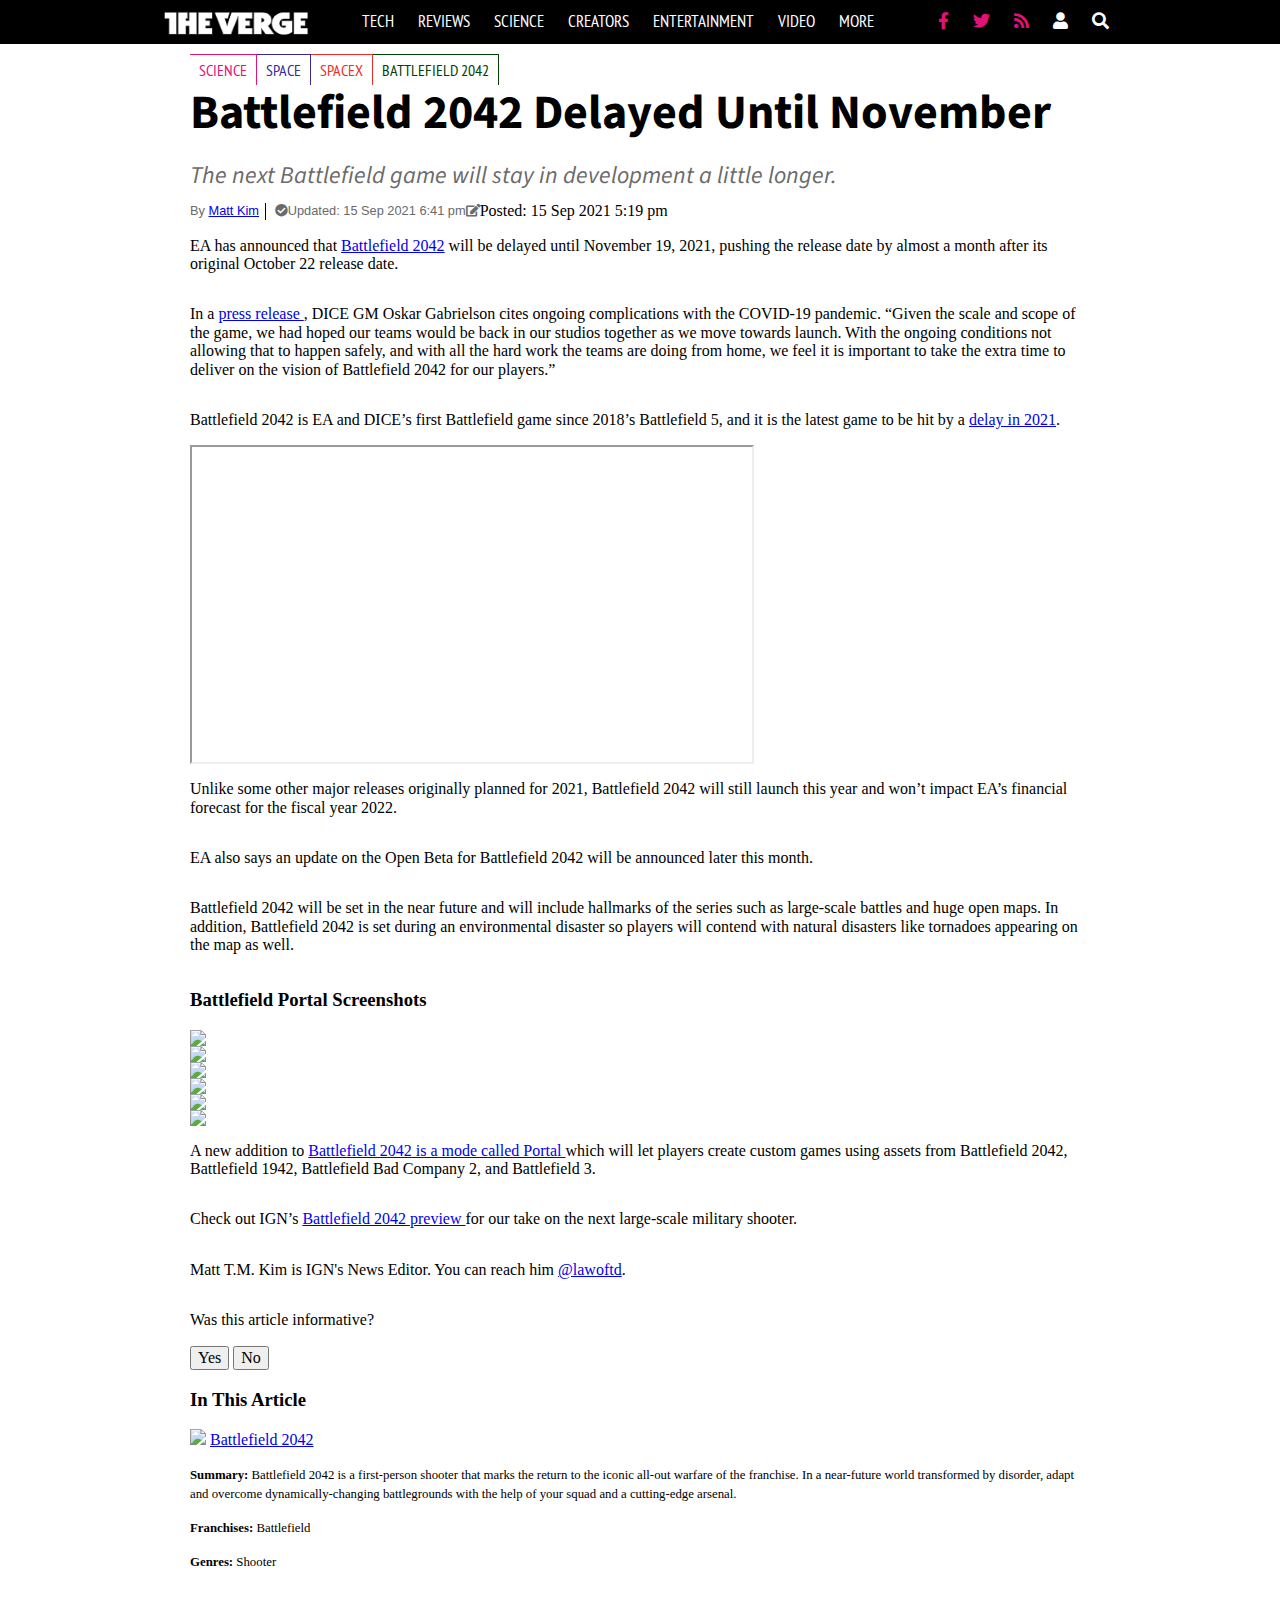
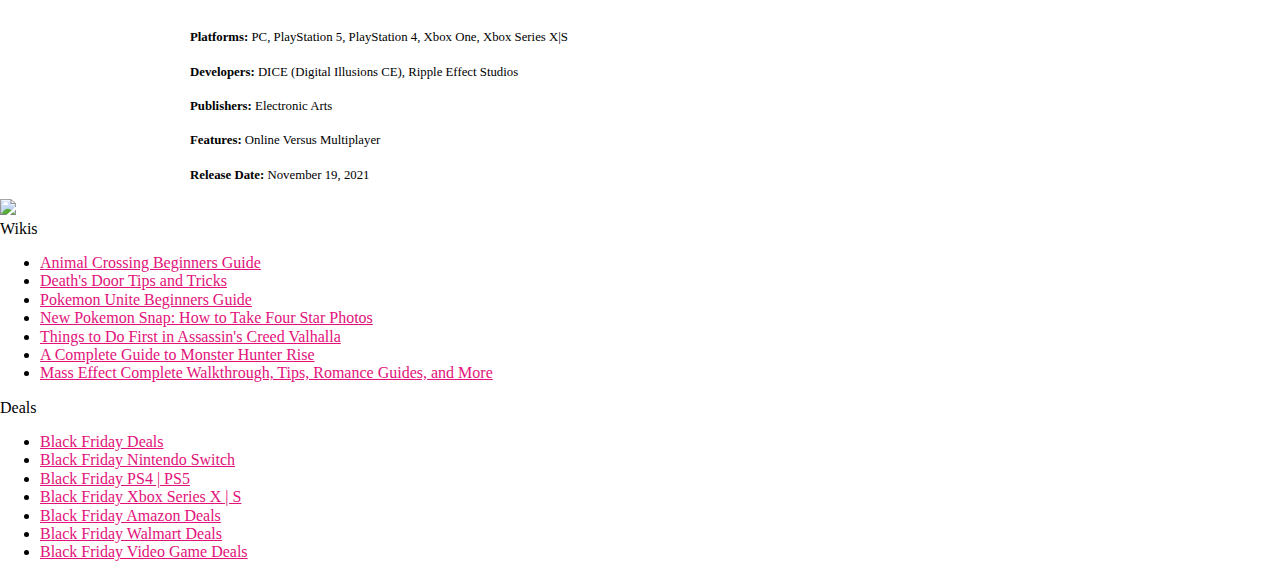
==== commit ab945224: "Article week 2 done - Dev article week 1" ====
--- a/index.html
+++ b/index.html
@@ -77,7 +77,7 @@
           <i class="fas fa-check-circle credits_Text"></i>
           <span class="credits_Text">Updated: 15 Sep 2021 6:41 pm</span>
           <i class="fas fa-edit credits_Text"></i>
-          <span class="credits_Text">Posted: 15 Sep 2021 5:19 pm</span>
+          <span class="credits_Text-Separation">Posted: 15 Sep 2021 5:19 pm</span>
         
         </div>
           
